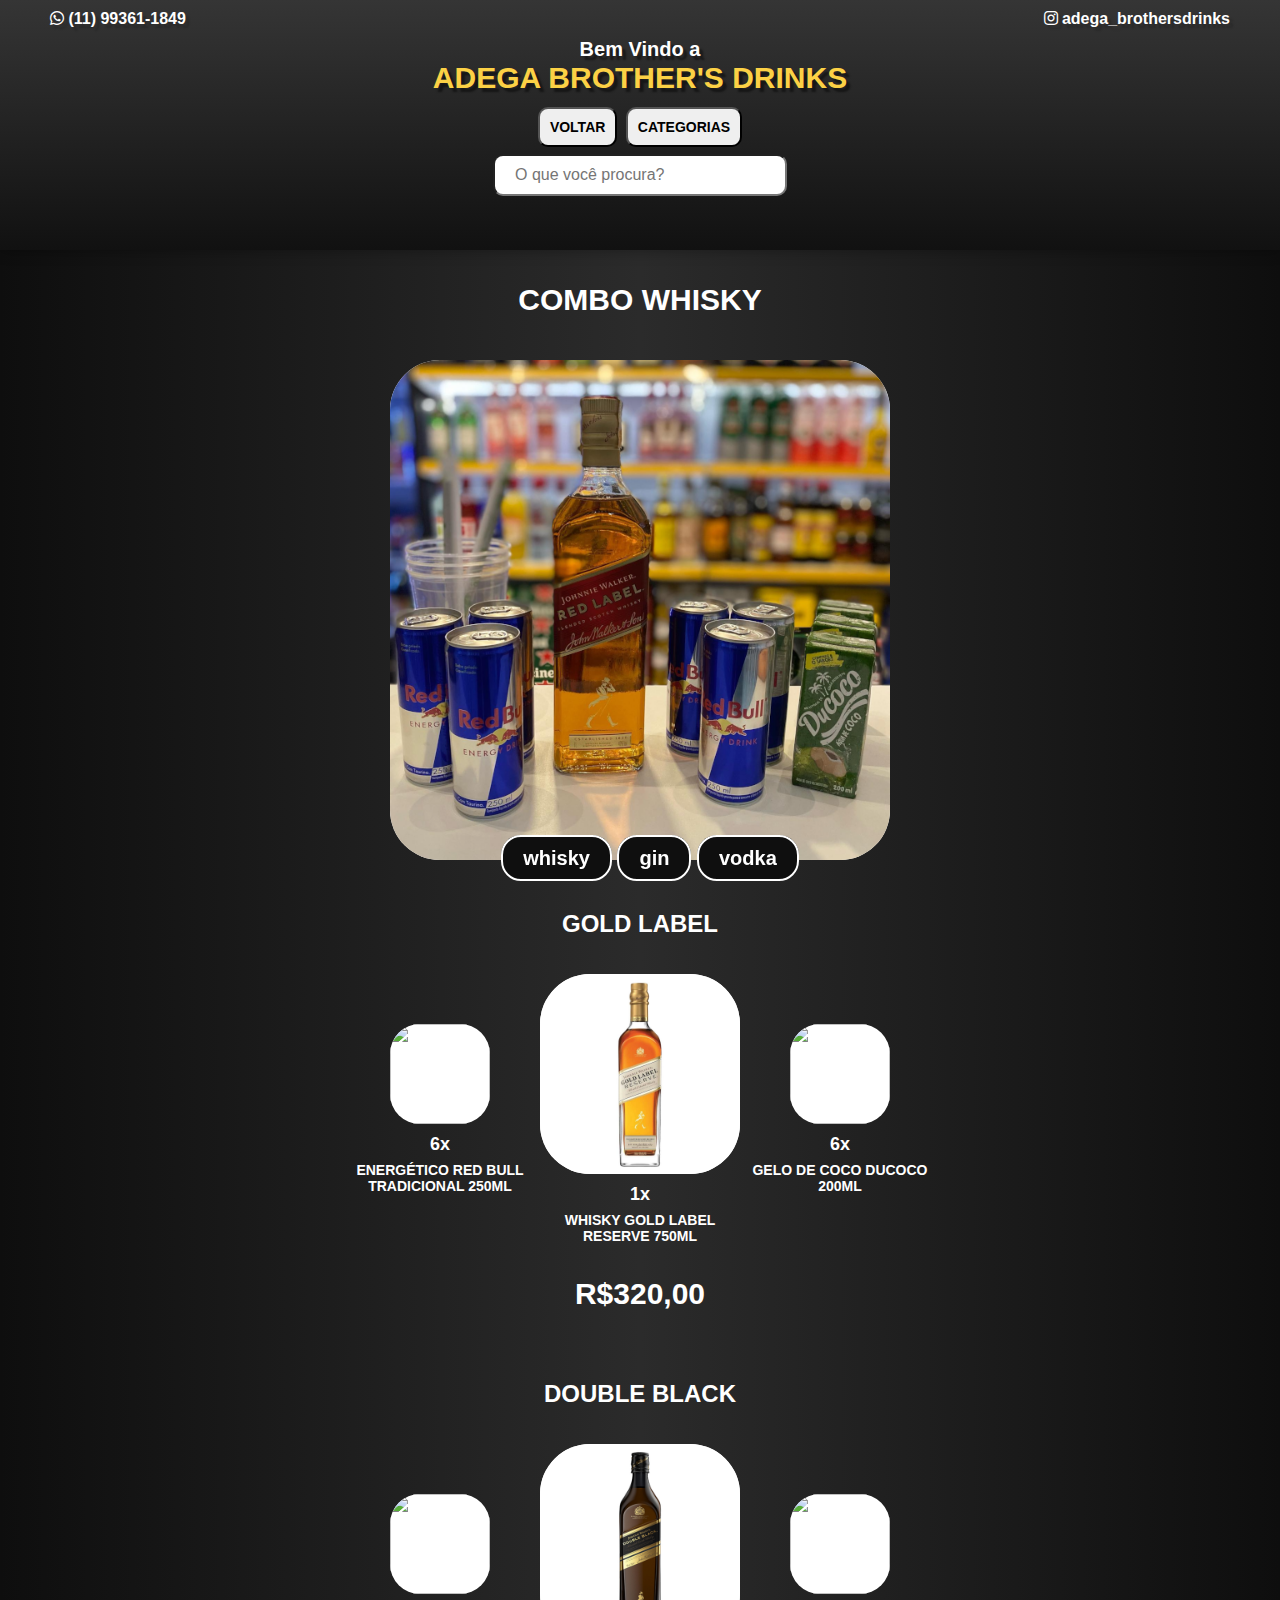
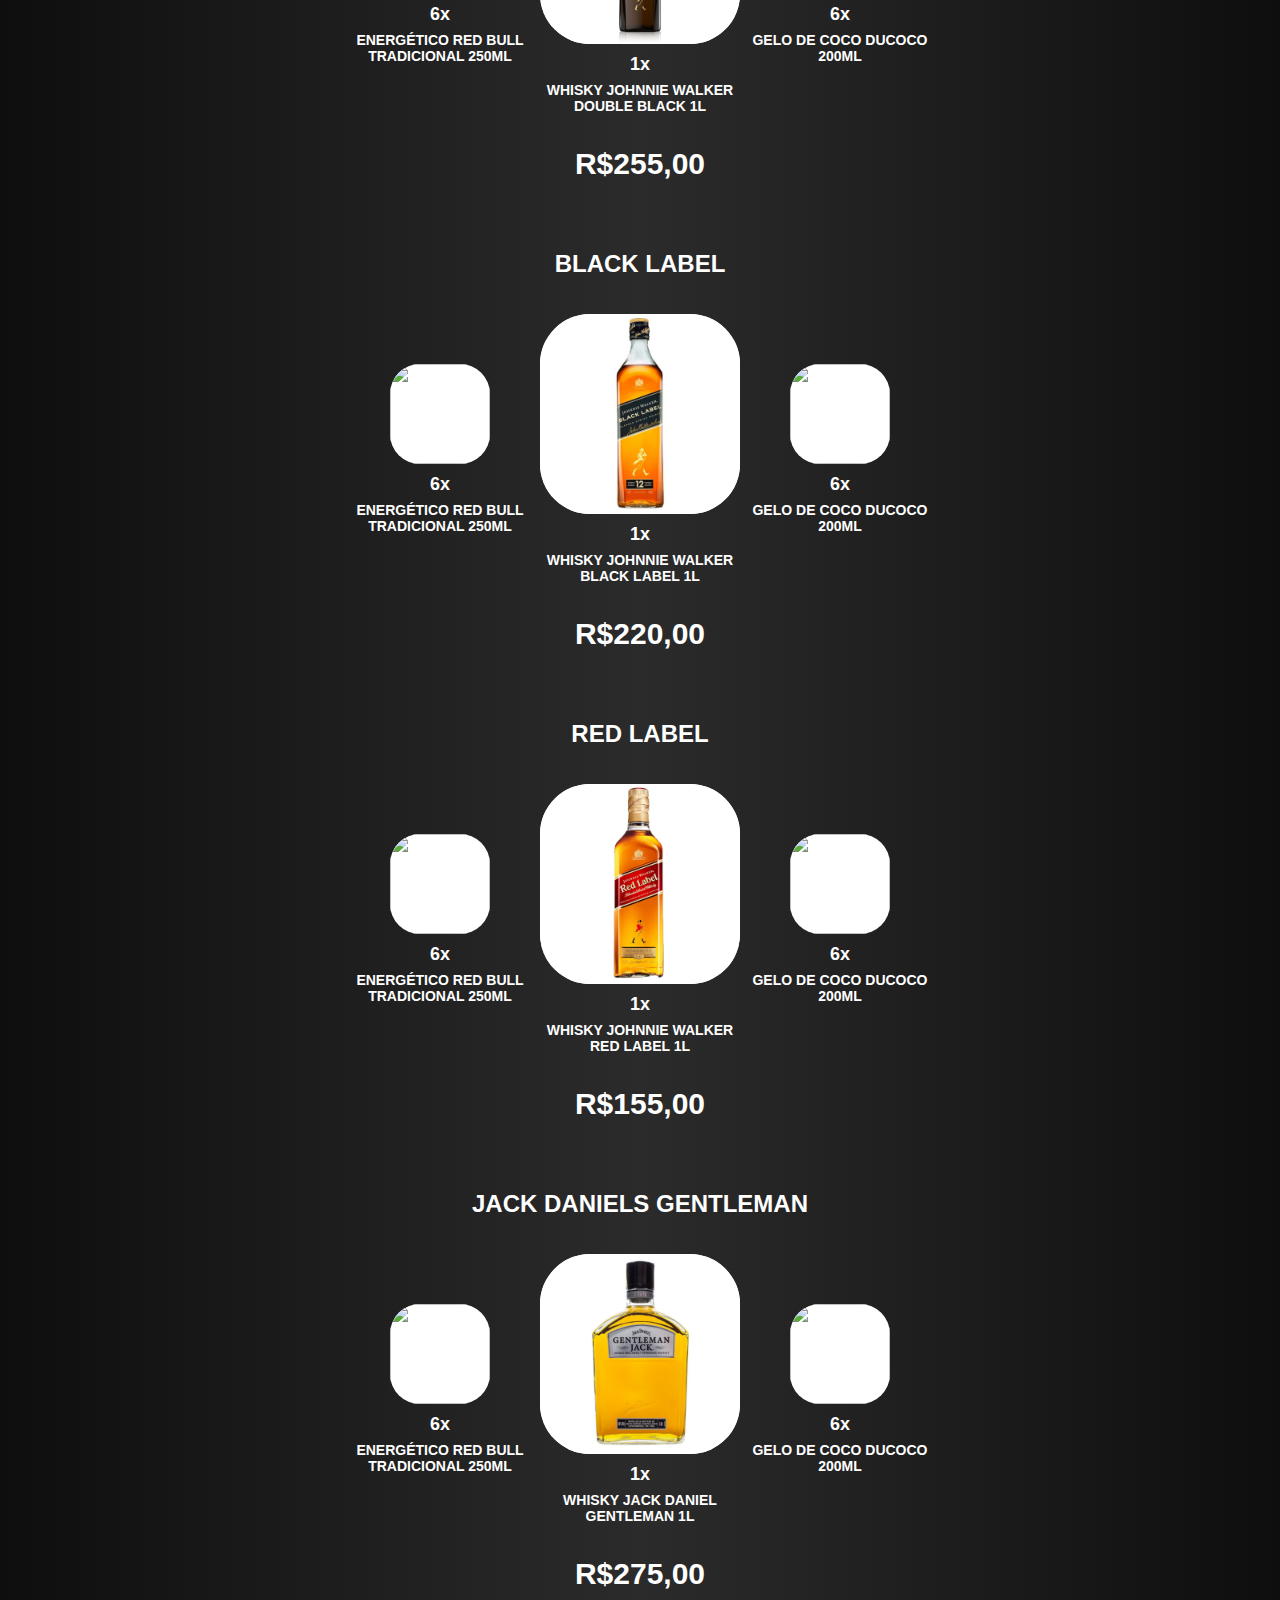
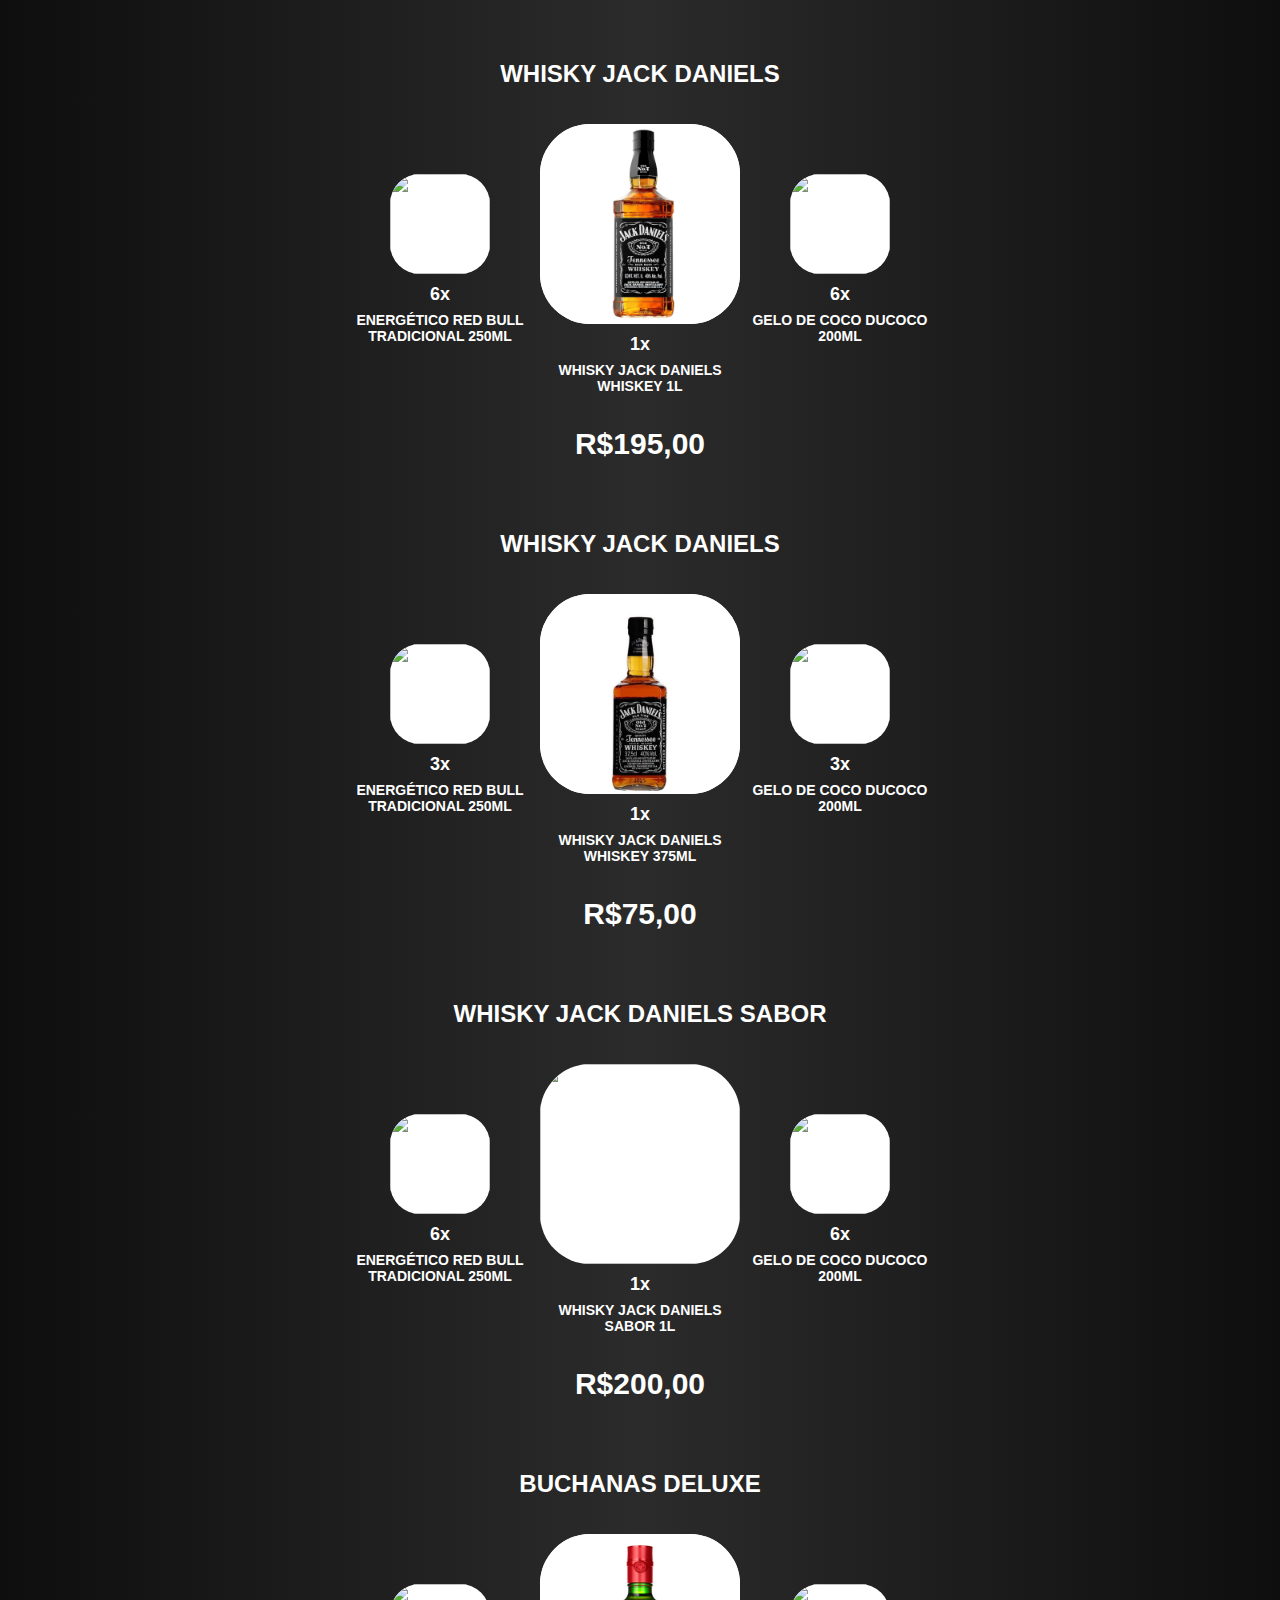
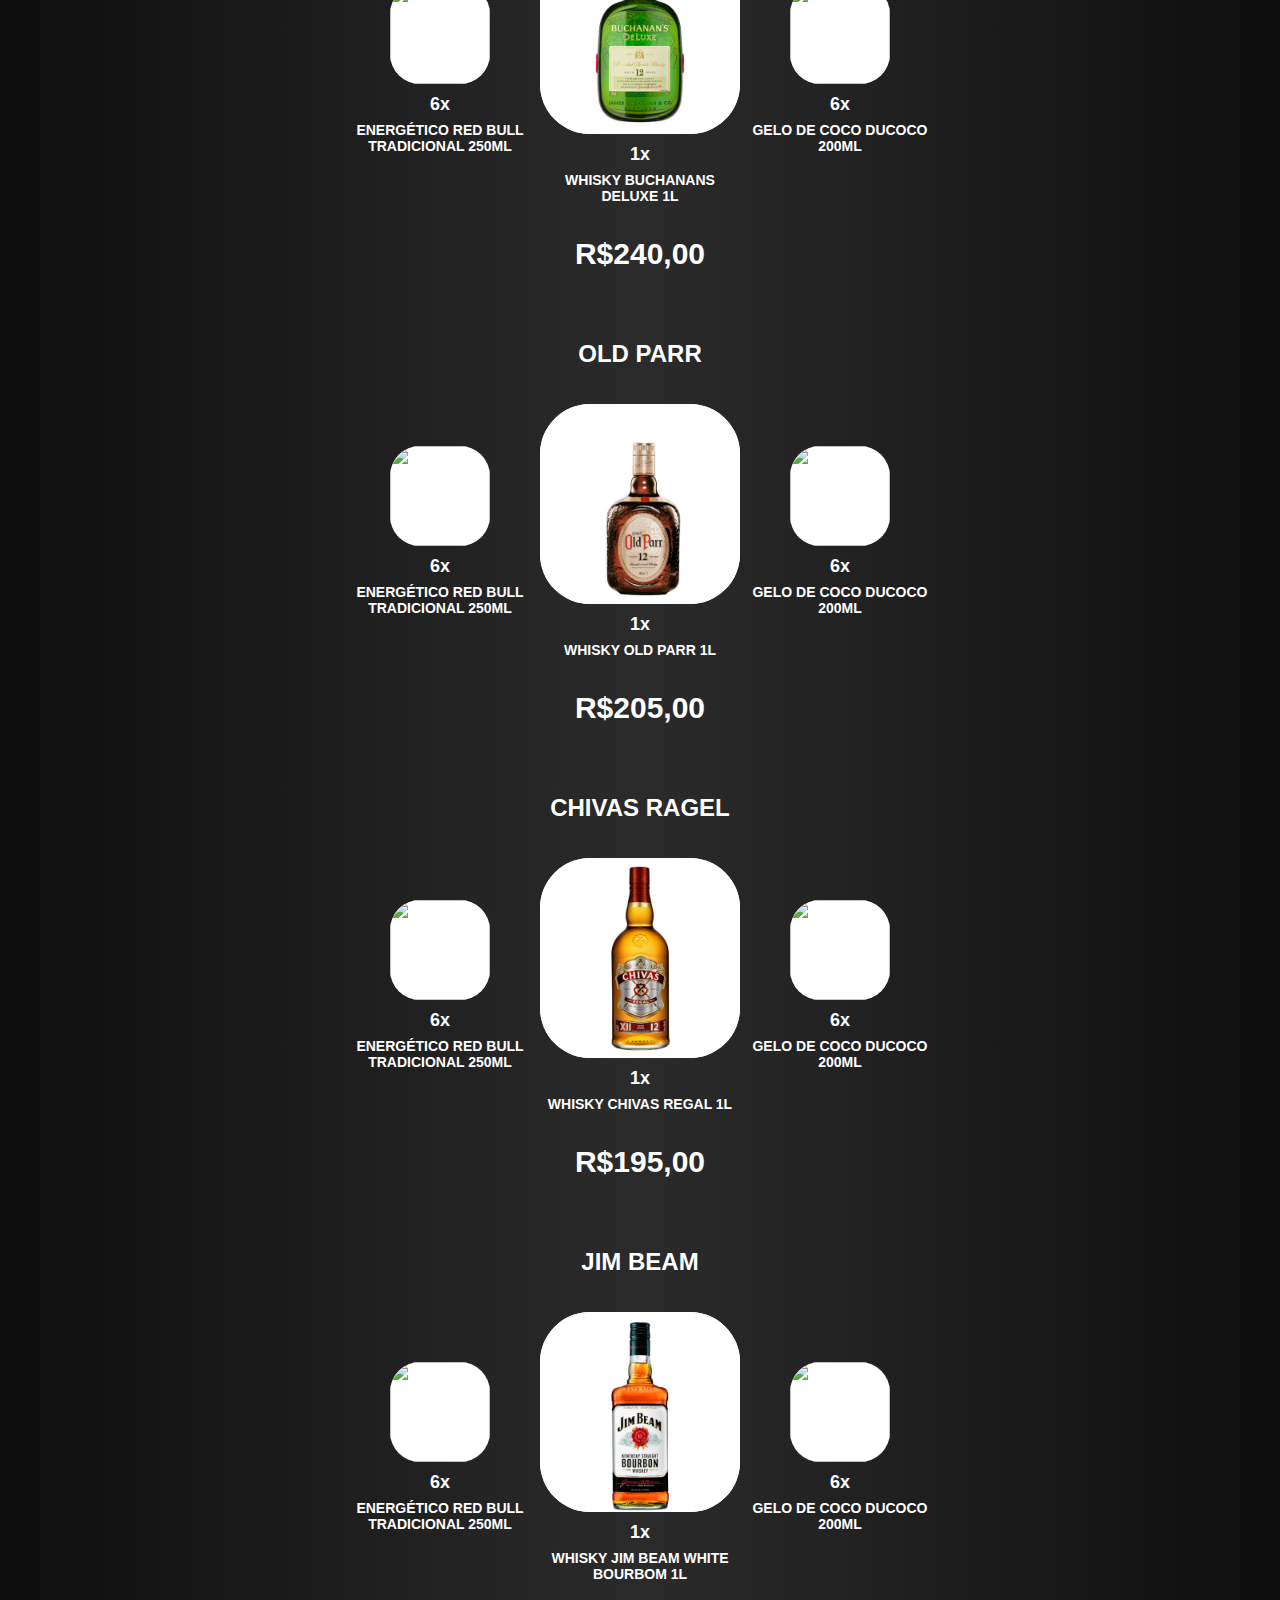
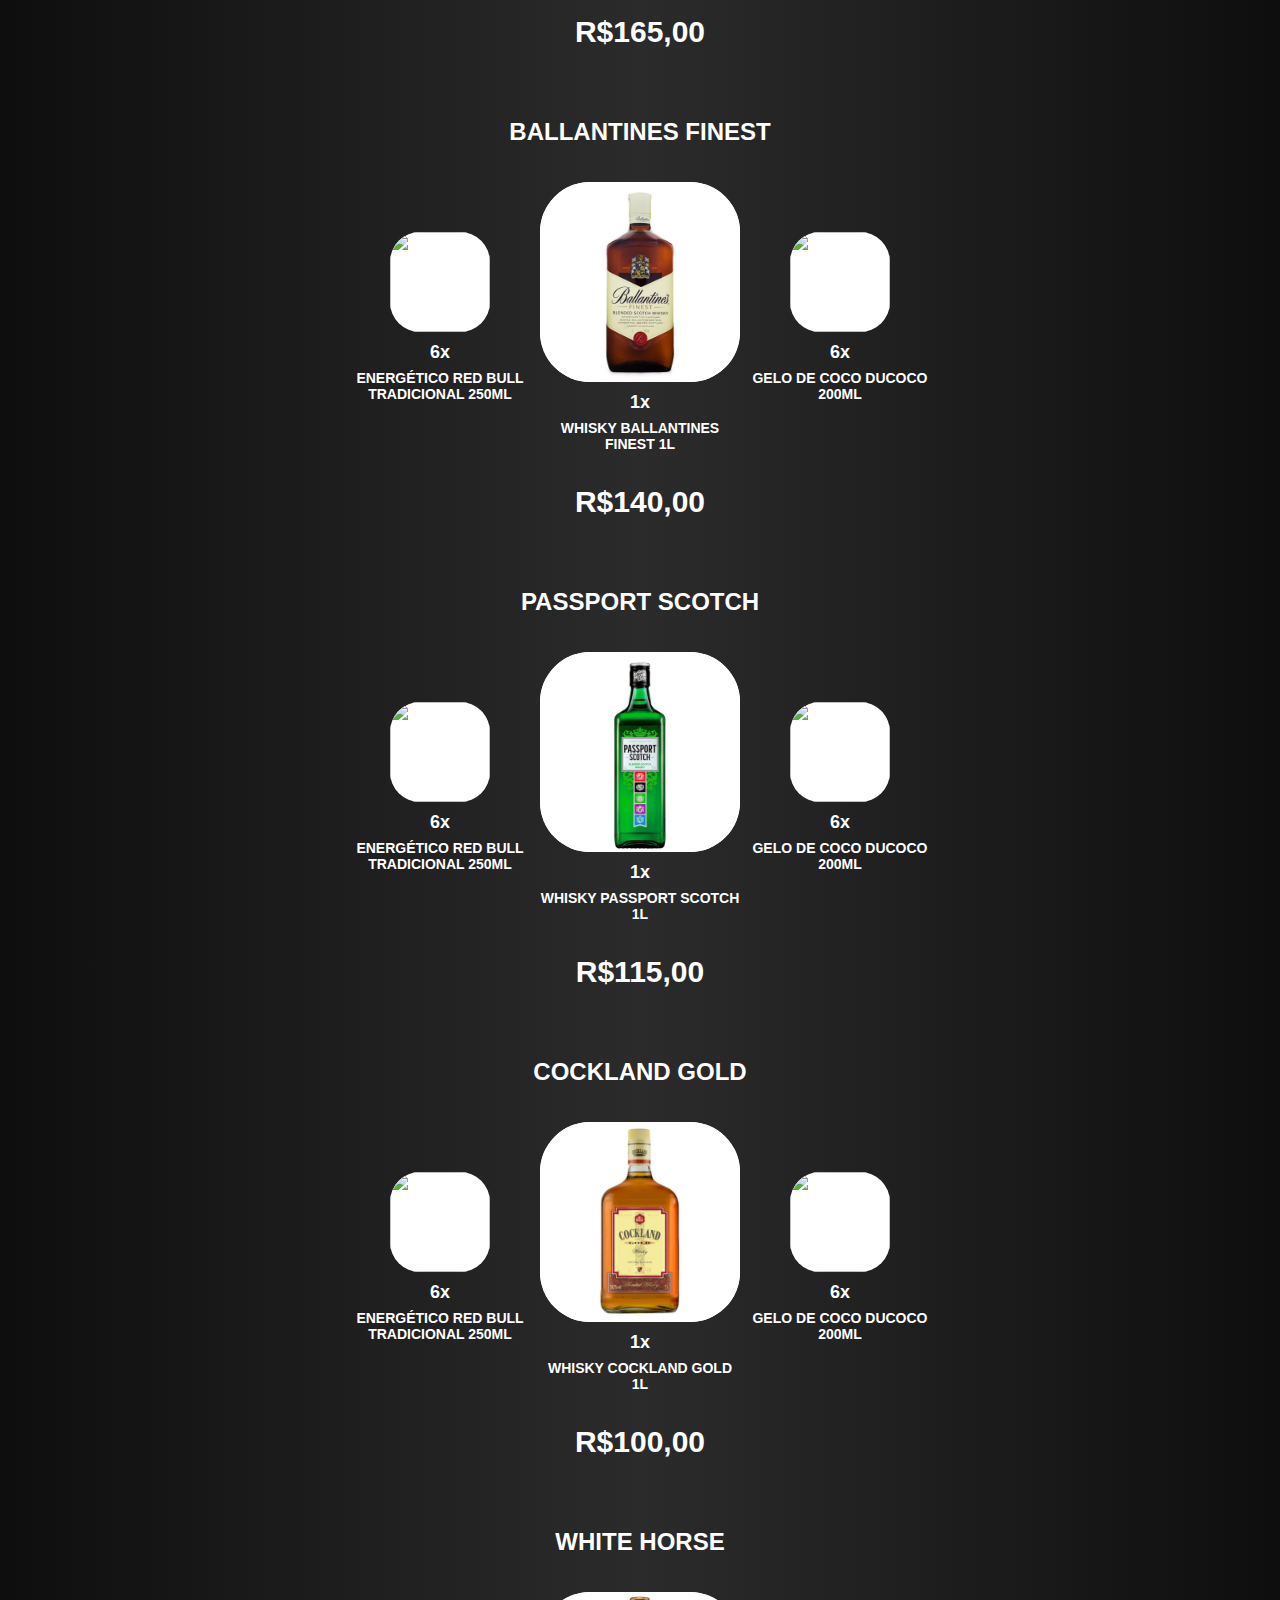
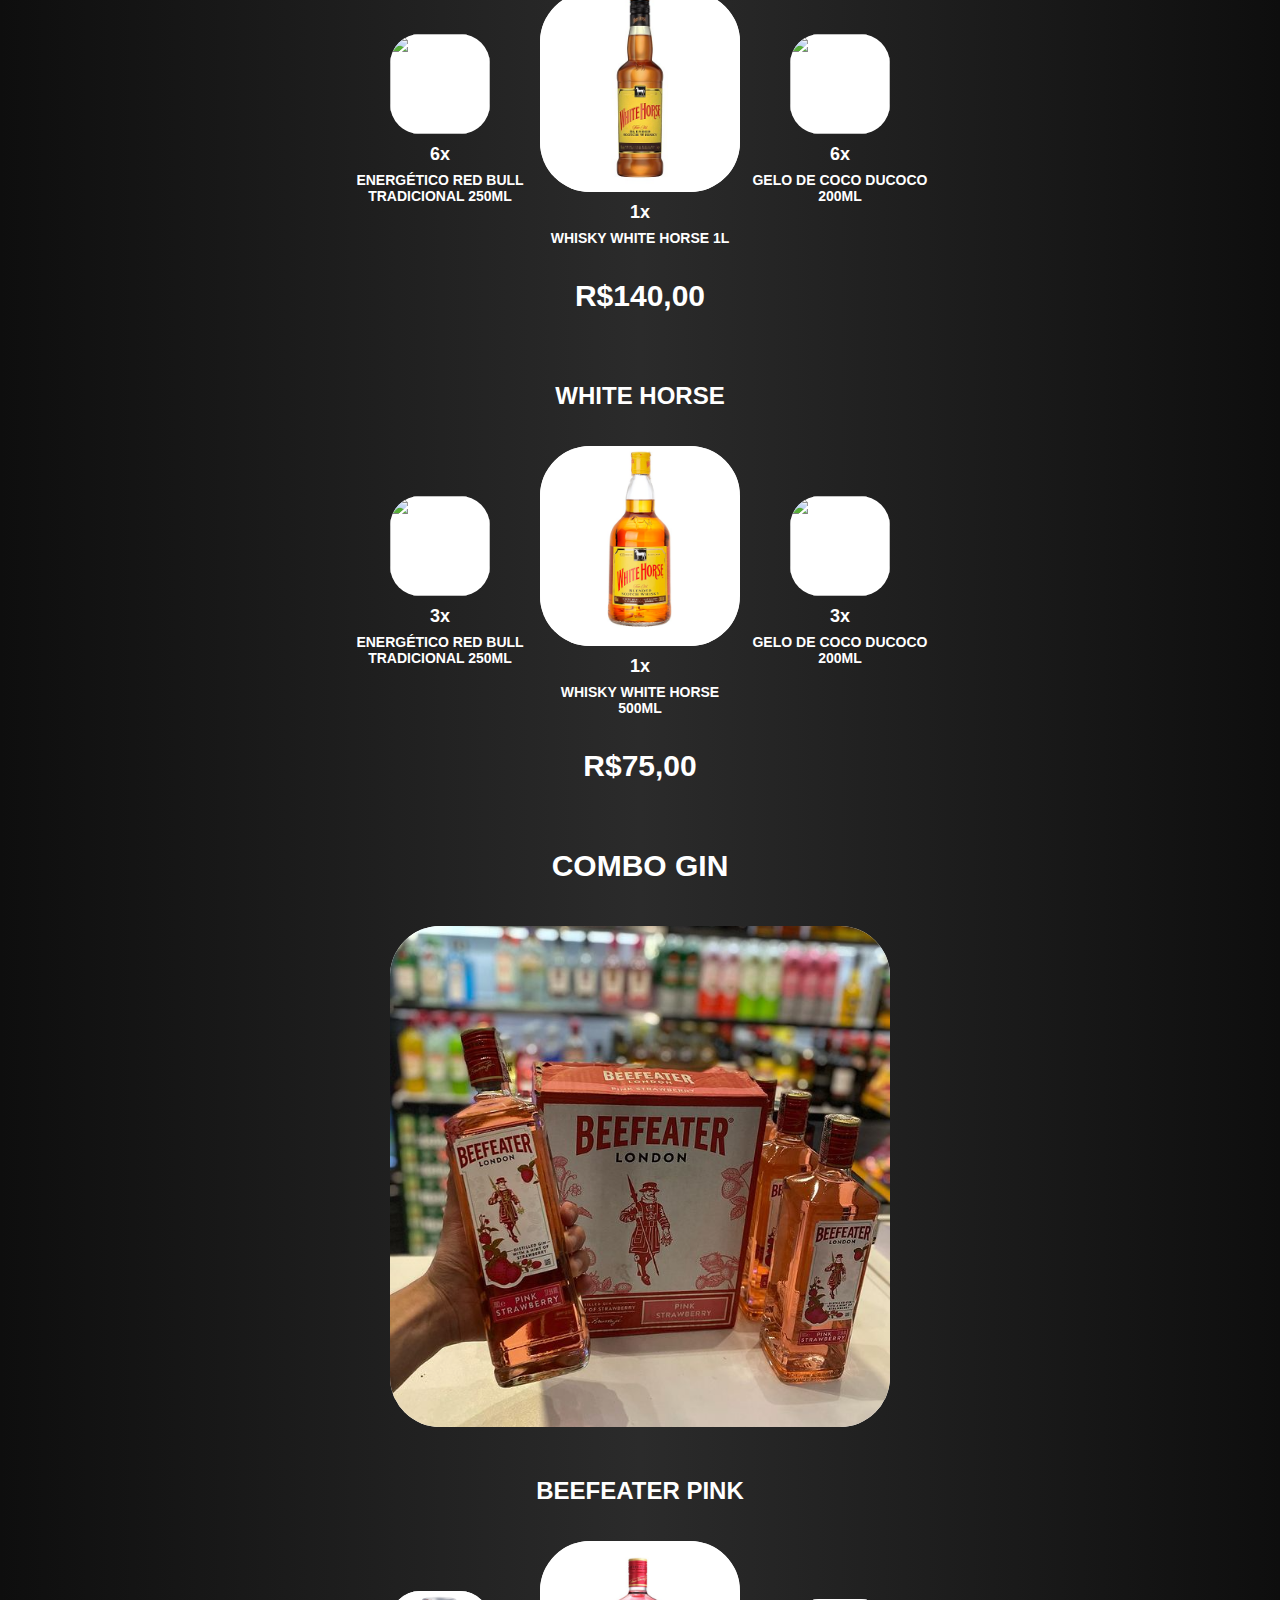
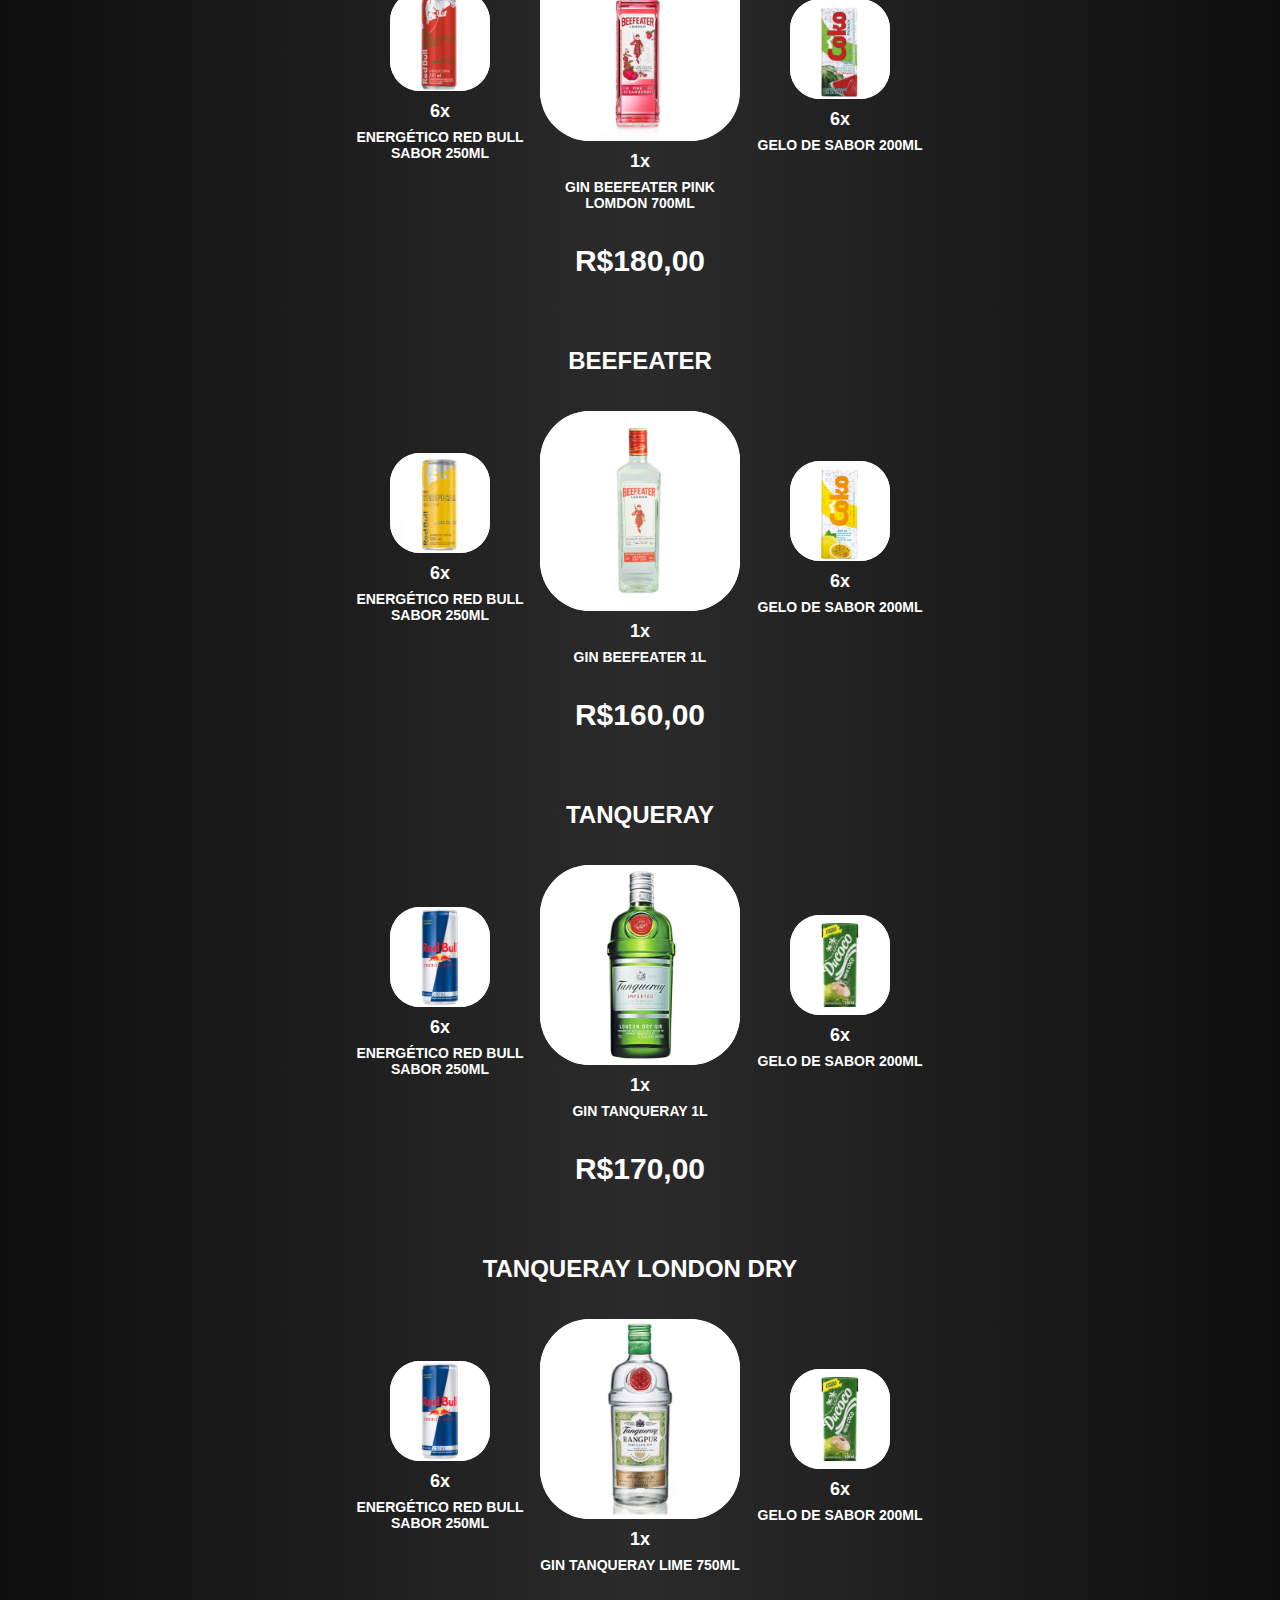
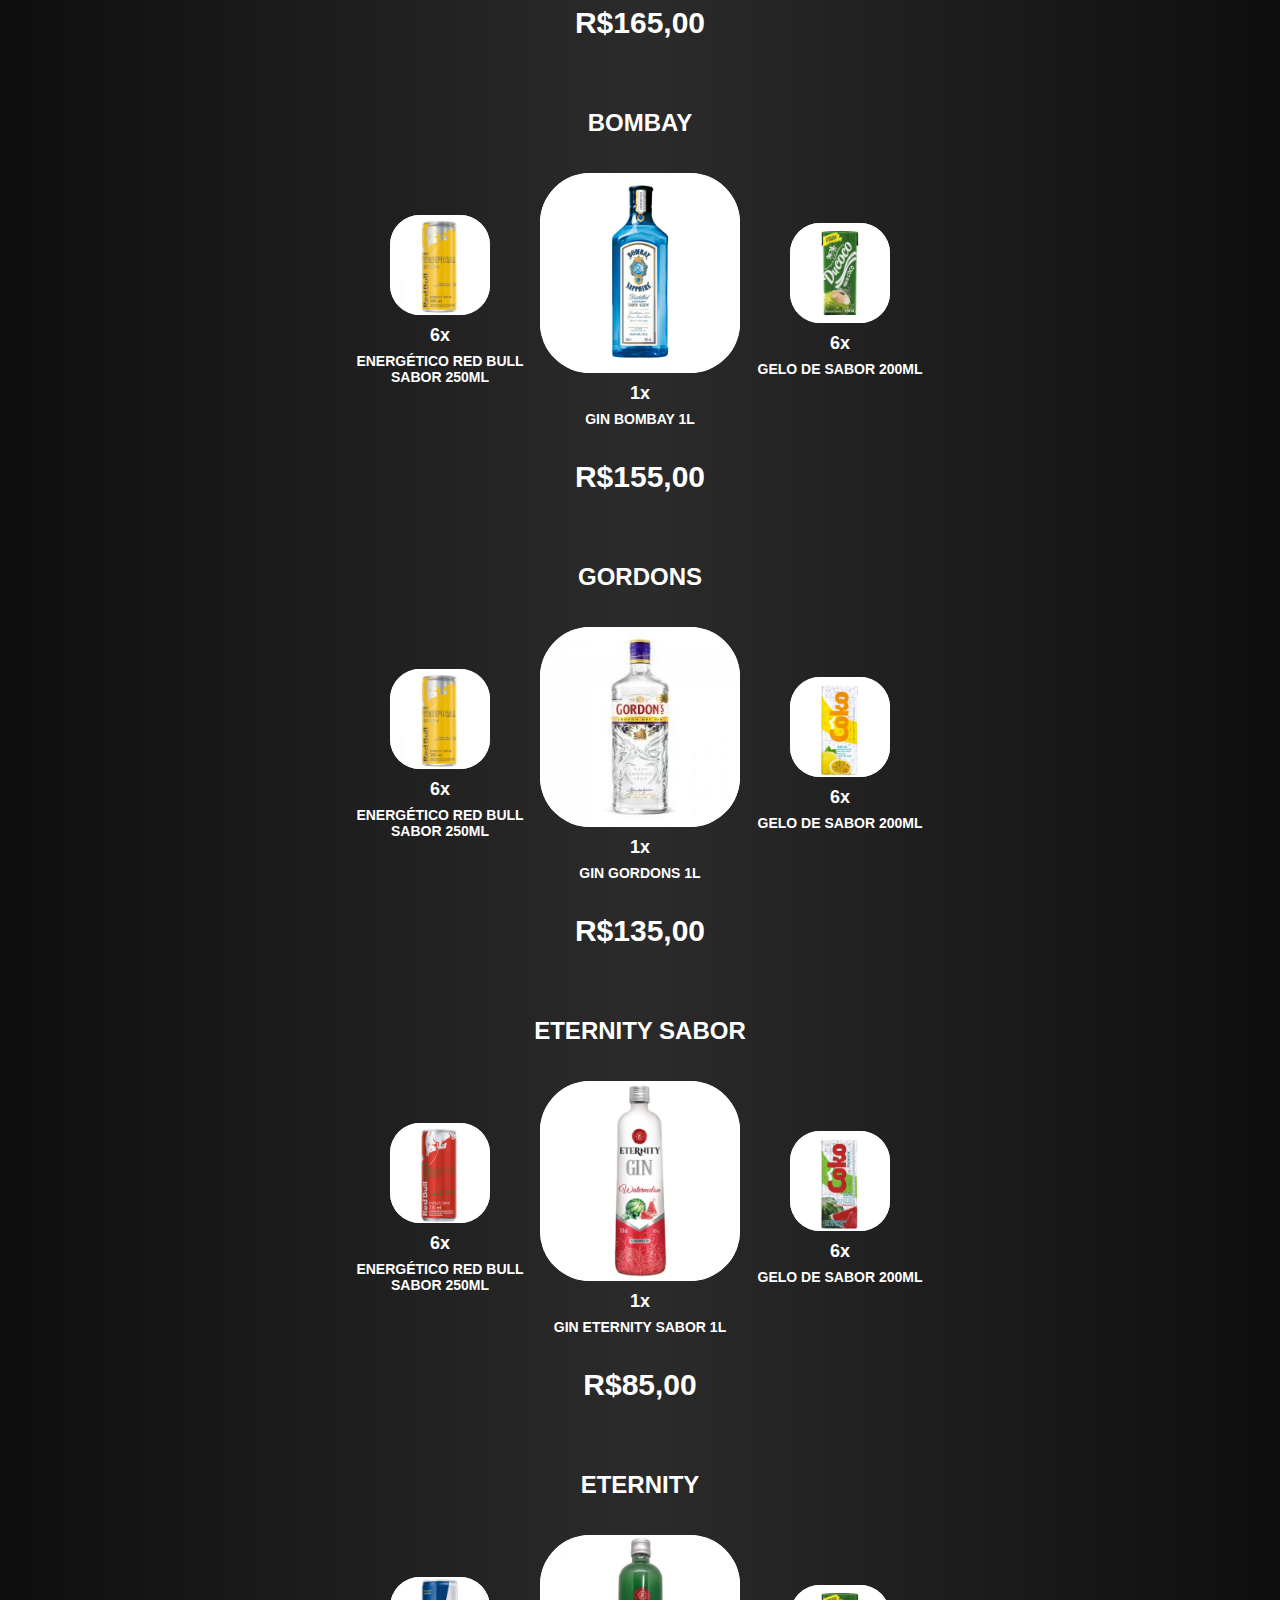
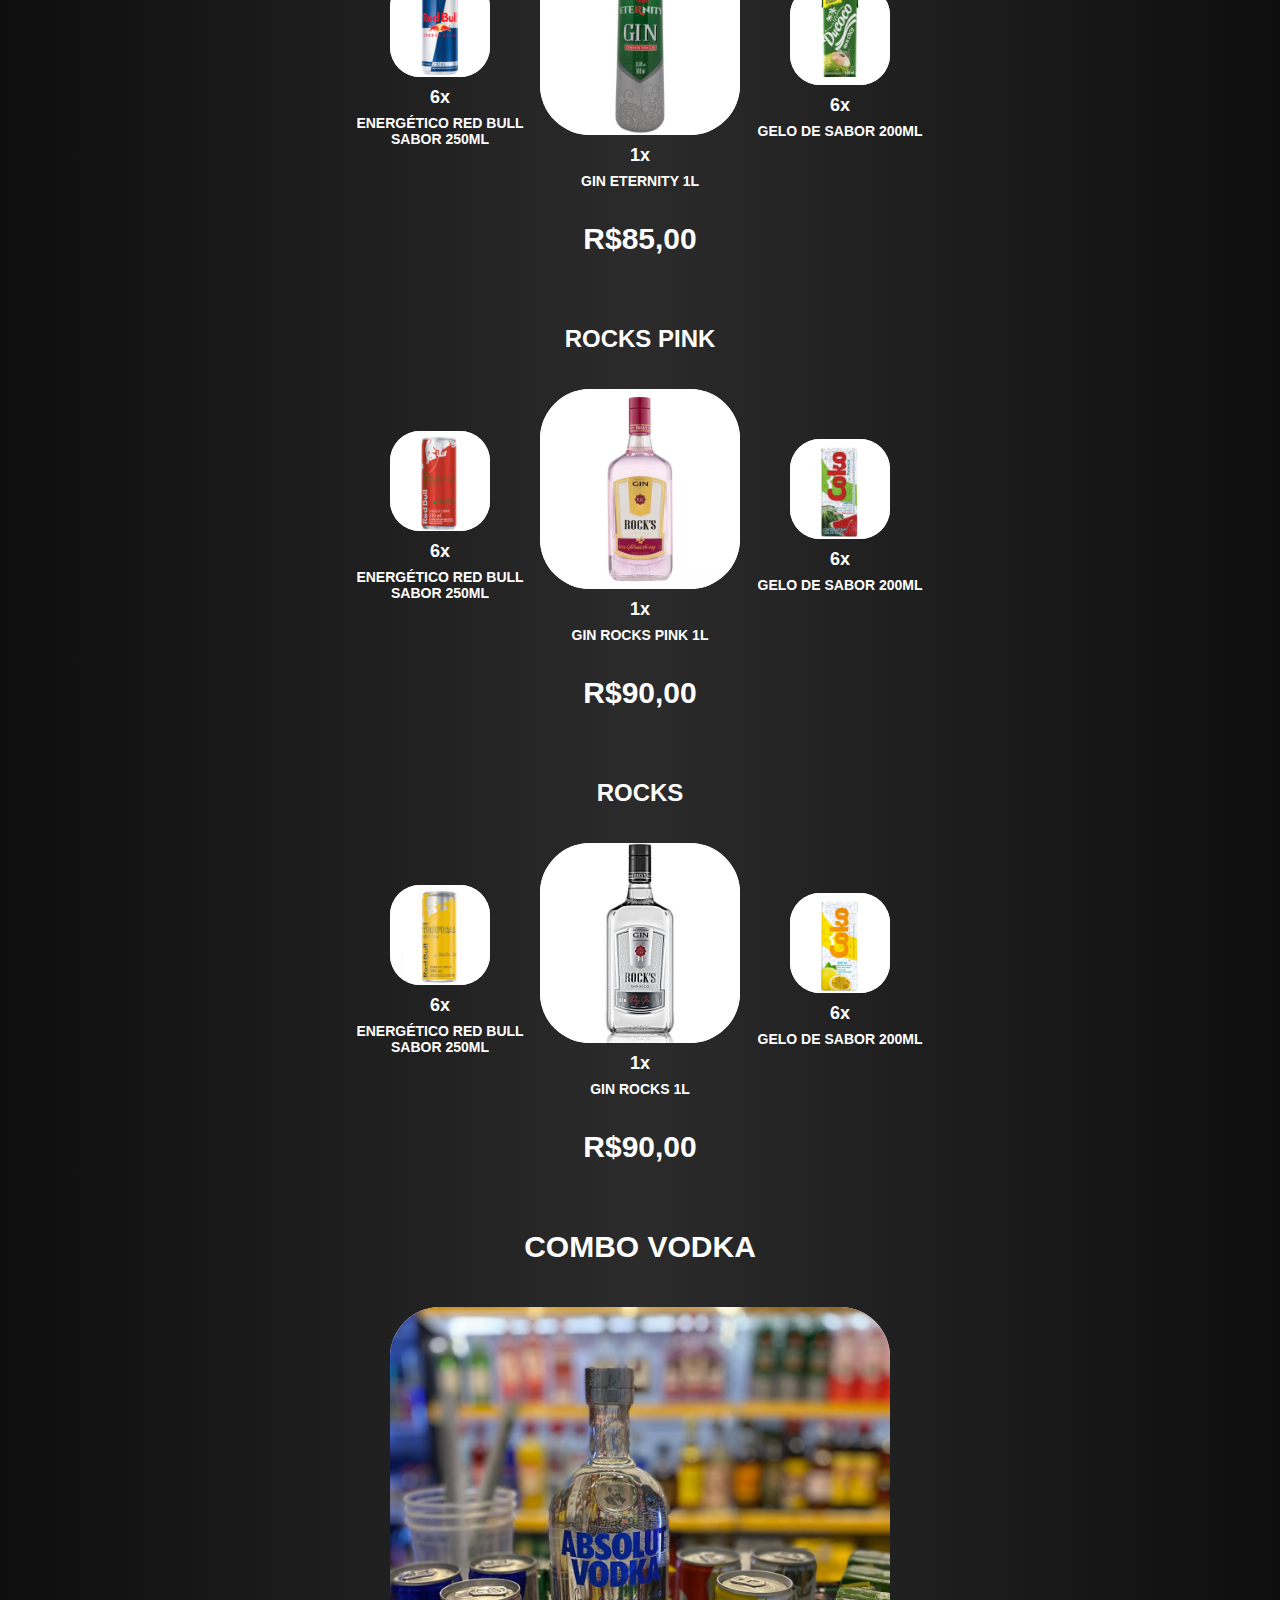
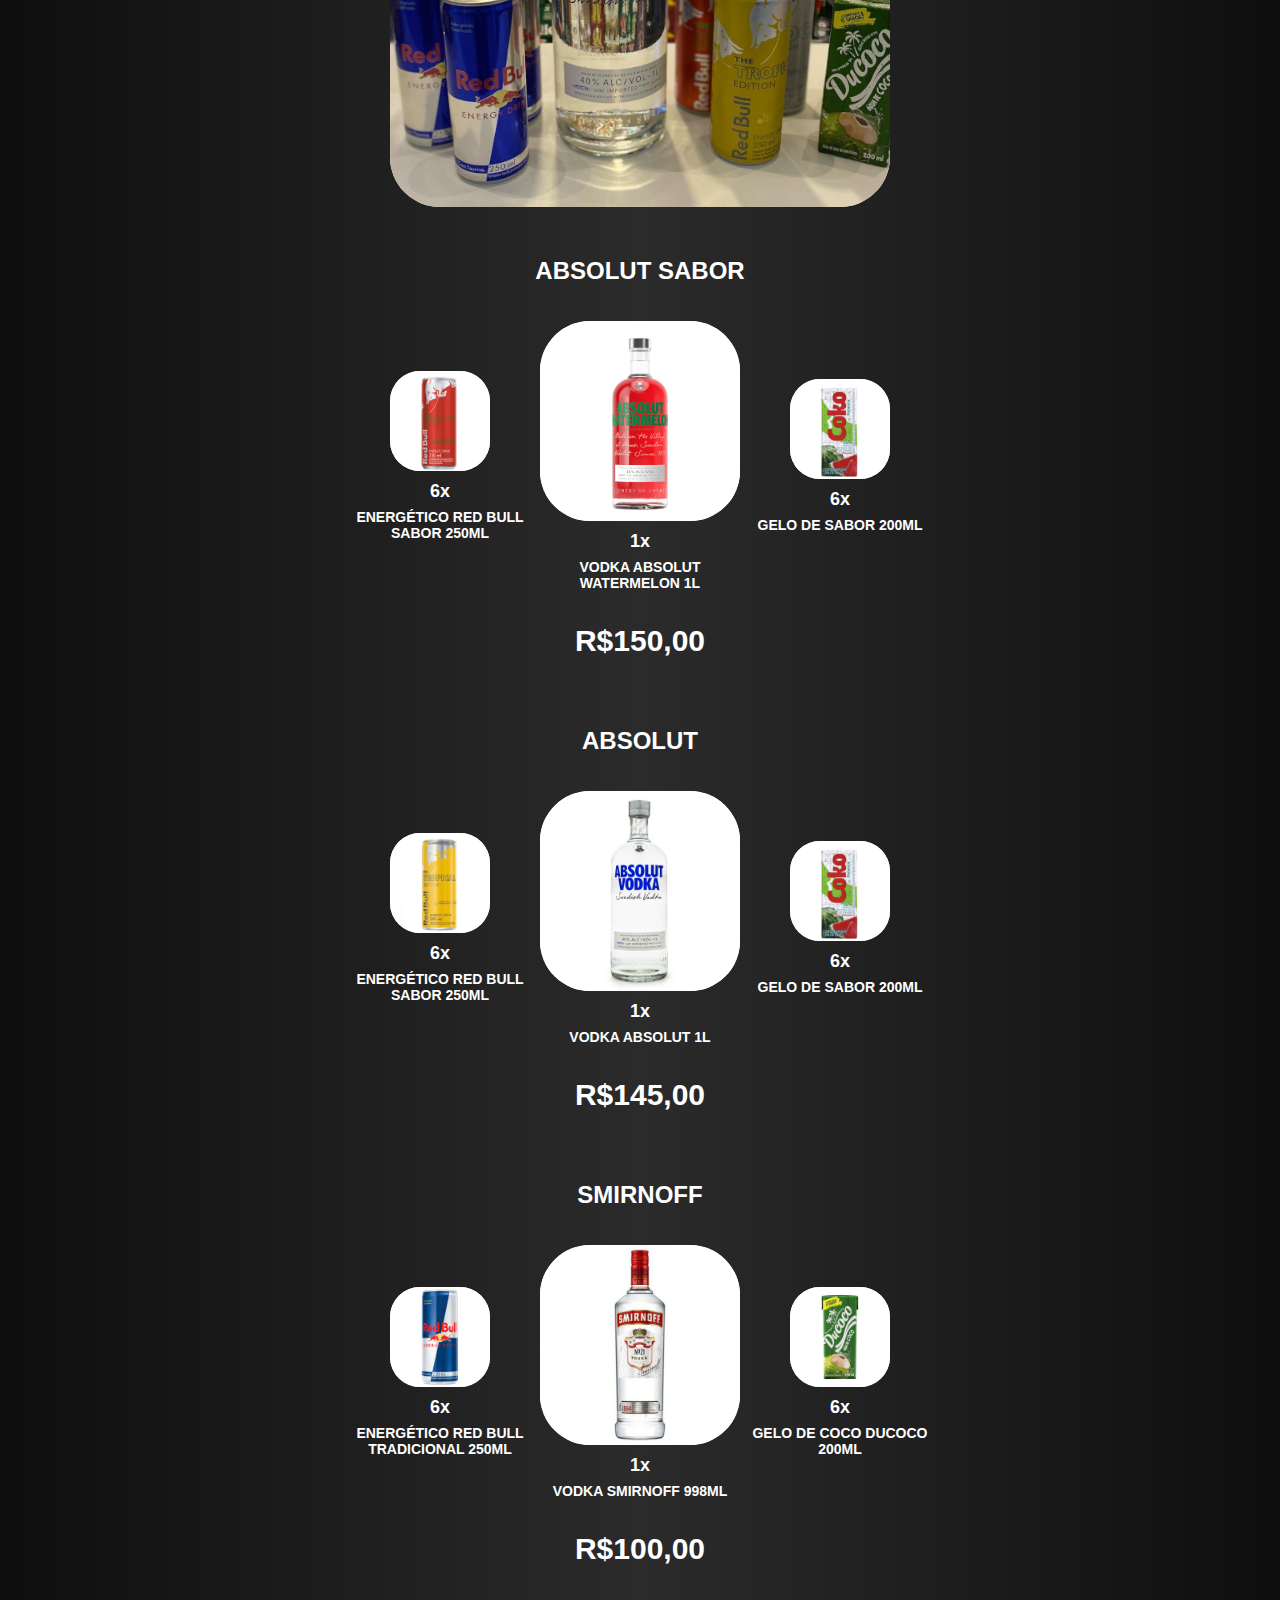
==== combos/index.html @ 012c9470 "update 2.0" ====
<!DOCTYPE html>
<html lang="pt-br">

<head>
    <meta charset="UTF-8">
    <meta name="viewport" content="width=device-width, initial-scale=1.0">
    <title>combos</title>
    <link rel="shortcut icon" href="imagens/favicon.ico" type="image/x-icon">
    <link rel="stylesheet" href="css/style.css">
    <link rel="stylesheet" href="https://cdnjs.cloudflare.com/ajax/libs/font-awesome/5.15.4/css/all.min.css"
        crossorigin="anonymous" />
</head>

<body>
    <header id="cabecalho">
        <div id="redes">
            <div id="rede1">
                <a href="https://api.whatsapp.com/send?phone=5511993611849&amp;text=" target="_blank"><i
                        class="fab fa-whatsapp"></i> (11) 99361-1849</a>
            </div>
            <div id="rede2">
                <a href="https://www.instagram.com/adega_brothersdrinks/" target="_blank"><i
                        class="fab fa-instagram"></i>
                    adega_brothersdrinks</a>
            </div>
        </div>
        <div id="titulo">
            <div id="titulo1">
                <p>Bem Vindo a</p>
                <a href="../index.html">
                    <h1>ADEGA BROTHER'S DRINKS</h1>
                </a>
            </div>
        </div>
        <nav id="navegacao">
            <div id="navegacao2">
                <div id="divcategorias">
                    <button class="botao" id="voltar">VOLTAR</button>
                    <button class="botao" id="categorias">CATEGORIAS</button>
                    <div id="listaCategorias"></div>
                    <!-- <button class="botao" id="doses">DOSES</button> -->
                </div>
                <div id="divlista">
                    <input type="text" placeholder="O que você procura?" id="barraPesquisa" />
                    <div id="lpc">
                        <ul class="lp" id="listaProdutos"></ul>
                    </div>
                </div>
            </div>
            <div id="tema">
                <a href="#categoria1" onclick="scrollToCategoria('categoria1')">whisky</a>
                <a href="#categoria2" onclick="scrollToCategoria('categoria2')">gin</a>
                <a href="#categoria3" onclick="scrollToCategoria('categoria3')">vodka</a>
            </div>
        </nav>
    </header>

    <main id="principal">
        
        <div id="listaCombos">
            <div id="qual">
                <h1 id="categoria1">COMBO WHISKY</h1>
            </div>
            <div id="divimagem">
                <a href="https://maps.app.goo.gl/9HTFRnnMeDFjJa1n6" target="_blank">
                    <img src="../imagens/COMBO RED LABEL1.png" alt="" />
                </a>
            </div>
            <div id="whisky">
                
            </div>
            <div id="qual">
                <h1 id="categoria2">COMBO GIN</h1>
            </div>
            <div id="divimagem">
                <a href="https://maps.app.goo.gl/9HTFRnnMeDFjJa1n6" target="_blank">
                    <img src="../imagens/COMBO BEEFEATER1.png" alt="" />
                </a>
            </div>
            <div id="gin">
                
            </div>
            <div id="qual">
                <h1 id="categoria3">COMBO VODKA</h1>
            </div>
            <div id="divimagem">
                <a href="https://maps.app.goo.gl/9HTFRnnMeDFjJa1n6" target="_blank">
                    <img src="../imagens/COMBO ABSOLUT1.png" alt="" />
                </a>
            </div>
            <div id="vodka">

            </div>
        </div>
    </main>
    <footer id="rodape">
        <nav id="date">
          <div id="rede">
            <a target="_blank" href="https://api.whatsapp.com/send?phone=5511993611849&amp;text=">
              <img src="../imagens/whatsapp.png" alt="whatsapp">
              <p>WhatsApp</p>
            </a>
            <a target="_blank" href="https://www.instagram.com/adega_brothersdrinks/">
              <img src="../imagens/instagram.png" alt="instagram">
              <p>Instagram</p>
            </a>
            <a target="_blank" href="https://maps.app.goo.gl/9HTFRnnMeDFjJa1n6" alt="endereço">
              <img src="../imagens/maps.png" alt="">
              <p>Endereço</p>
            </a>
          </div>
          <p>© 2024 Adega Brothers Drinks.</p>
        </nav>
      </footer>
      <button id="paracima" title="Voltar ao topo">&#8593;</button>
    <script src="js/script.js"></script>
</body>

</html>
---- combos/css/style.css ----
@charset "UTF-8";

* {
    padding: 0;
    margin: 0;
    font-family: Arial, Helvetica, sans-serif
}

html {
    scroll-behavior: smooth;
}

#paracima {
    display: none;
    position: fixed;
    bottom: 40px;
    right: 30px;
    z-index: 99;
    background-color: #fff;
    color: #000;
    font-weight: bolder;
    width: 50px;
    height: 50px;
    border: 1px solid #fff;
    border-radius: 50%;
    font-size: 35px;
    cursor: pointer;
    transition: background-color 0.3s, opacity 0.5s, visibility .5s
}

#cabecalho {
    width: 100%;
    height: 250px;
    background: linear-gradient(to top, #111111, #353535);
    box-shadow: 0 1px 13px 0 rgba(0, 0, 0, 0.308);
    position: relative;
    z-index: 2
}

#cabecalho #redes {
    max-width: 1200px;
    margin: auto;
    padding: 10px 0 0;
    display: flex;
    color: #fff;
    font-weight: bolder;
    font-size: 16px
}

#cabecalho #rede1 {
    width: 50%
}

#cabecalho #rede2 {
    width: 50%;
    text-align: right
}

#redes a {
    color: #fff;
    text-decoration: none;
    transition-duration: .3s;
    padding: 10px;
    text-shadow: rgba(0, 0, 0, 0.164) 4px 4px 2px;
    border-radius: 10px
}

#redes a:hover {
    background-color: #fff;
    color: #000;
    padding: 10px
}

#cabecalho #titulo {
    text-align: center;
    display: flex;
    align-items: center;
    justify-content: center
}

#cabecalho #titulo1 {
    padding: 10px
}

#cabecalho #titulo1 p {
    color: #fff;
    font-size: 20px;
    text-shadow: rgba(0, 0, 0, 0.459) 4px 4px 2px;
    font-weight: 700
}

#cabecalho #titulo1 h1 {
    color: #fcd145;
    font-size: 30px;
    font-family: "Franklin Gothic Medium", "Arial Narrow", Arial, sans-serif;
    text-shadow: rgba(0, 0, 0, 0.459) 4px 4px 2px
}

#cabecalho #titulo1 a {
    text-decoration: none
}

@media (max-width: 450px) {
    #cabecalho #redes {
        font-size: 14px
    }

    #cabecalho #titulo1 h1 {
        font-size: 27px
    }

    #cabecalho #titulo1 p {
        font-size: 18px
    }
}

@media (max-width: 370px) {
    #cabecalho #redes {
        font-size: 12px
    }
}

#navegacao {
    width: 400px;
    margin: auto
}

#navegacao #navegacao1 {
    text-align: center
}

#navegacao #navegacao2 {
    text-align: center
}

#navegacao .botao {
    margin: 2px;
    padding: 10px;
    border-radius: 10px;
    font-weight: 700;
    border-radius: 10px;
    font-size: 14px
}

#navegacao #listaCategorias {
    width: 350px;
    background-color: #ddd;
    display: none;
    padding: 10px;
    margin-left: 15px;
    border-radius: 5px;
    text-align: center;
    position: absolute;
    box-shadow: 5px 2px 2px rgba(0, 0, 0, 0.282)
}

#navegacao #listaCategorias #botaoCategoria {
    background-color: gray;
    color: #fff;
    font-size: 14px;
    padding: 5px;
    margin: 4px;
    border-radius: 5px
}

#navegacao #barraPesquisa {
    width: 250px;
    margin-top: 5px;
    padding: 10px 20px;
    font-size: 16px;
    border-radius: 10px
}

#navegacao #lpc {
    margin: auto;
    margin-right: 19px;
    margin-top: .2px;
    max-width: 400px;
    max-height: 450px;
    overflow-y: auto;
    width: 100%;
    height: 100%;
    overflow: auto
}

#navegacao #lpc::-webkit-scrollbar {
    width: 12px
}

#navegacao #lpc::-webkit-scrollbar-thumb {
    background-color: rgba(0, 0, 0, 0.1);
    border-radius: 6px
}

#navegacao #lpc::-webkit-scrollbar-track {
    background-color: rgba(0, 0, 0, 0)
}

#navegacao #lpc {
    scrollbar-width: thin
}

#navegacao #lpc::-webkit-scrollbar-thumb {
    background-color: rgba(0, 0, 0, 0.1);
    border-radius: 6px
}

#navegacao #lpc::-webkit-scrollbar-track {
    background-color: rgba(0, 0, 0, 0)
}

#navegacao .lp {
    list-style-type: none;
    padding: 0;
    margin: 0
}

#navegacao #listaProdutos {
    width: 100%;
    display: none
}

#navegacao li {
    display: flex;
    align-items: center;
    text-decoration: none;
    font-size: 18px;
    color: #000;
    border: 1px solid #ddd;
    background: #fff;
    padding: 5px;
    margin: auto;
    transition-duration: .3s;
    padding: 8px;
    border-bottom: 1px solid #eee
}

#navegacao li:hover {
    background-color: #c7c7c7
}

#navegacao li:last-child {
    border-bottom: none
}

#navegacao li a {
    display: flex;
    align-items: center;
    text-decoration: none;
    font-size: 13px;
    color: #000;
    background: transparent
}

#navegacao li p {
    display: contents;
    flex-direction: column;
    font-size: 15px
}

#navegacao li img {
    width: 80px;
    height: 80px
}

#navegacao li #nomeProduto {
    text-align: left;
    margin-left: 15px;
    min-width: 200px;
    max-width: 200px
}

#navegacao #disponivel {
    font-size: 14px
}

#navegacao #tema {
    text-align: center;
    padding: 15px;
    font-size: 20px;
    font-weight: bold;
    position: fixed;
    bottom: 20px;
    left: 0;
    width: 100%;
    padding: 10px; /* Espaçamento interno */
    z-index: 999; /* Garante que o elemento esteja acima de outros elementos */
}


#navegacao #tema a {
    padding: 10px 20px;
    background-color: rgb(15, 15, 15);
    color: white;
    border-radius: 20px;
    border: 2px solid white;
    text-decoration: none;
    transition-duration: .5s;
}

#navegacao #tema a:hover {
    background-color: white;
    color: black;
    text-decoration: none;
}

@media (max-width: 450px) {
    #navegacao {
        width: 400px
    }

    #navegacao #listaCategorias {
        width: 350px
    }

    #navegacao #barraPesquisa {
        padding: 10px 20px;
        font-size: 16px;
        border-radius: 10px
    }
}

@media (max-width: 400px) {
    #navegacao {
        width: 350px
    }

    #navegacao #listaCategorias {
        width: 300px
    }

    #navegacao #listaCategorias #botaoCategoria {
        font-size: 13px;
        padding: 4px;
        margin: 3px
    }

    #navegacao li #nomeProduto {
        min-width: 150px;
        max-width: 150px;
        font-size: 13px
    }

}








/*------------------------------------------------*/
#principal {
    background: linear-gradient(to right, #0e0e0e, #2b2b2b, #0e0e0e)
}

#principal #divimagem {
    margin: auto;
    text-align: center;
    padding: 10px;
}

#item1 p {
    font-size: 18px;
    padding: 7px;
}

#principal #listaCombos #divimagem a img {
    width: 500px;
    height: auto;
    border-radius: 50px;
}

@media (max-width: 550px) {
    #principal #listaCombos #divimagem a img {
        width: 100%;
    }
}

@media (max-width: 950px) {
    #principal #divimagem img {
        width: 80%
    }
}

#principal #listaCombos {
    text-align: center;
    max-width: 1000px;
    margin: auto;
}

#principal #listaCombos h1 {
    font-size: 30px;
}

#principal #listaCombos #qual {
    height: 100px;
    color: white;
    display: flex;
    align-items: center;
    justify-content: center;
}

#principal #listaCombos #item {
    list-style-type: none;
}

#principal #listaCombos #item1 {
    display: flex;
    align-items: center;
    justify-content: center;
    color: white;
    font-size: 14px;
    font-weight: bold;
}

#principal #listaCombos #item1 #produto {
    width: 200px;
}


#principal #listaCombos img {
    width: 200px;
    height: 200px;
    background-color: #fff;
    border-radius: 50px;
}

#principal #listaCombos .pequeno {
    width: 100px;
    height: 100px;
    border-radius: 30px;
}

@media (max-width: 950px) {
    #principal #listaCombos img {
        width: 180px;
        height: 180px
    }
}

#principal #listaCombos #preco {
    height: 100px;
    color: white;
    display: flex;
    align-items: center;
    justify-content: center;
}




#rodape {
    height: 200px;
    background: linear-gradient(to top, rgb(3, 3, 3), #1d1d1d);
    color: #fff;
    display: flex;
    align-items: center;
    justify-content: center;
    flex-direction: column
}

#rodape #date {
    text-align: center;
    margin-bottom: 30px;
}

#rodape #rede img {
    width: 50px;
    height: auto;
}

#rodape #rede {
    display: flex;
    align-items: center;
    justify-content: center;
    padding: 10px;
}

#rodape #rede p {
    font-size: 15px;
    color: white;
}

#rodape #rede a {
    text-decoration: none;
    padding: 0px 10px;
}
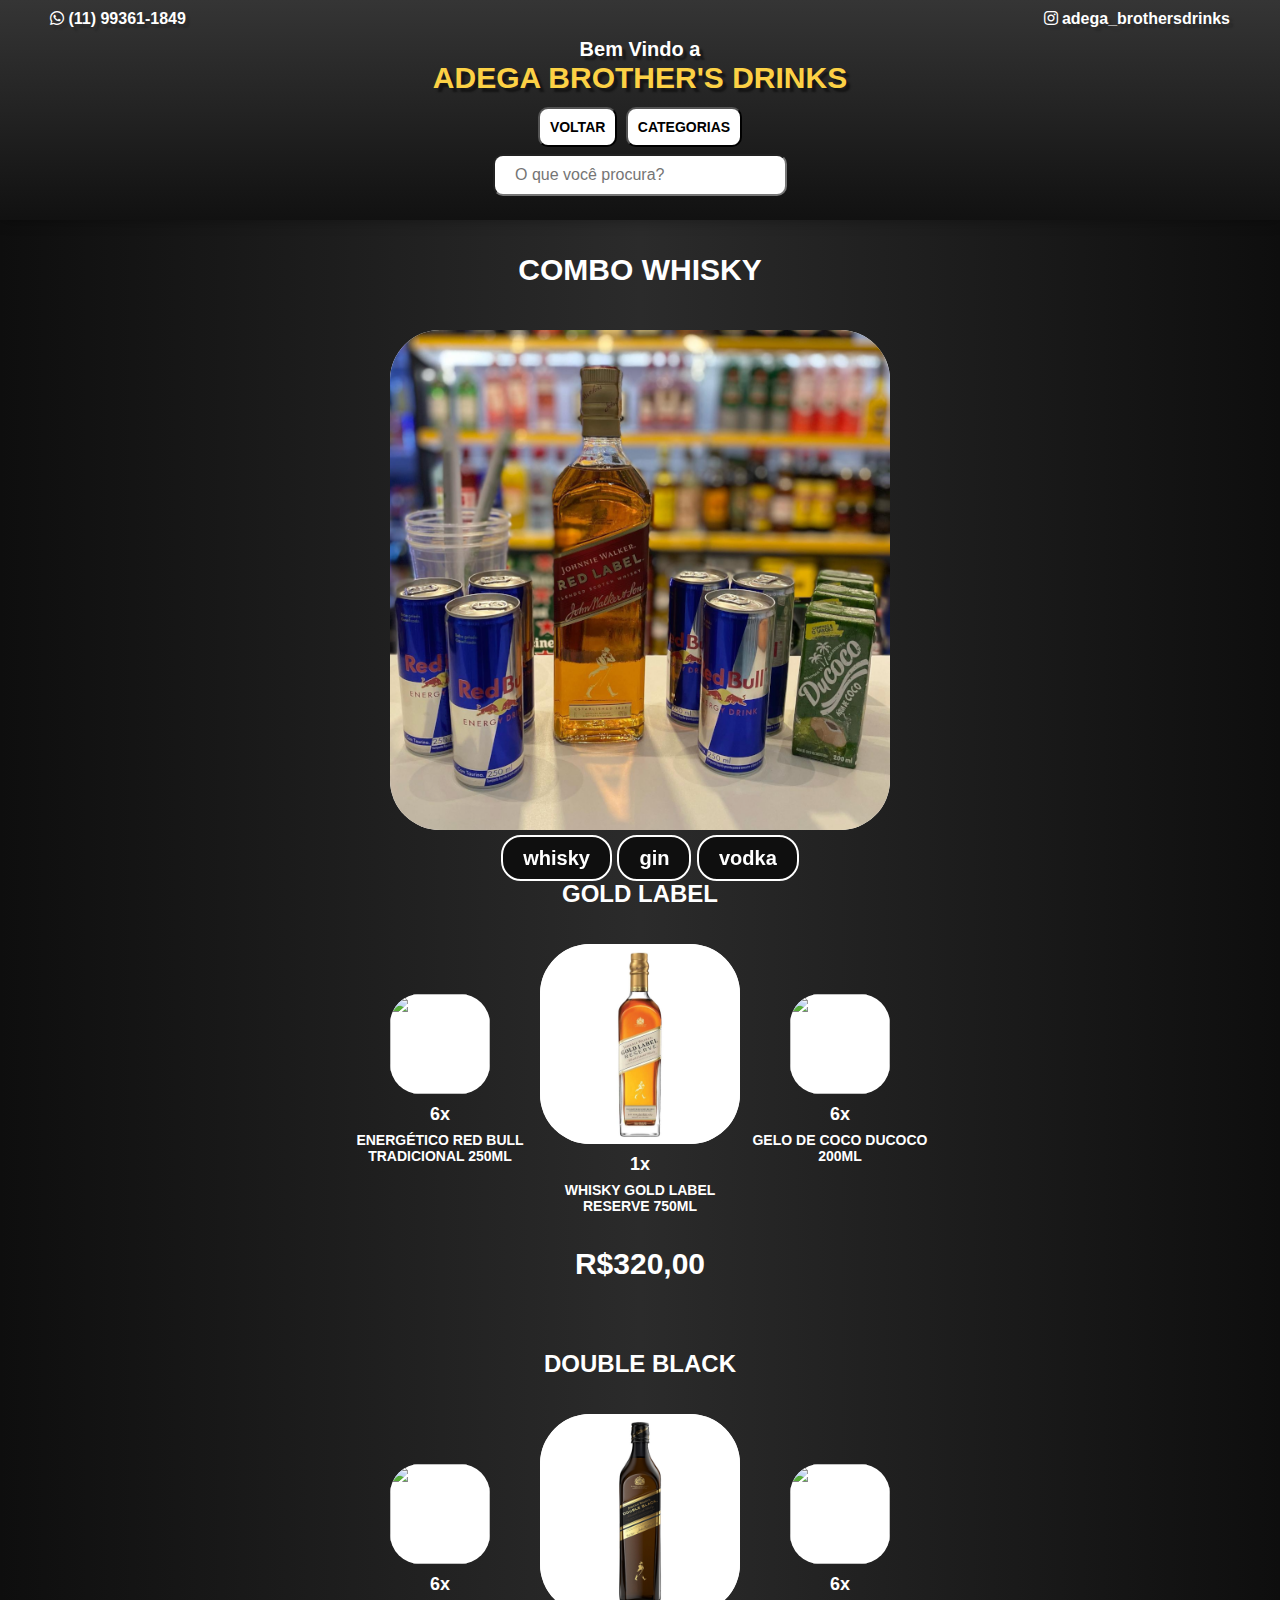
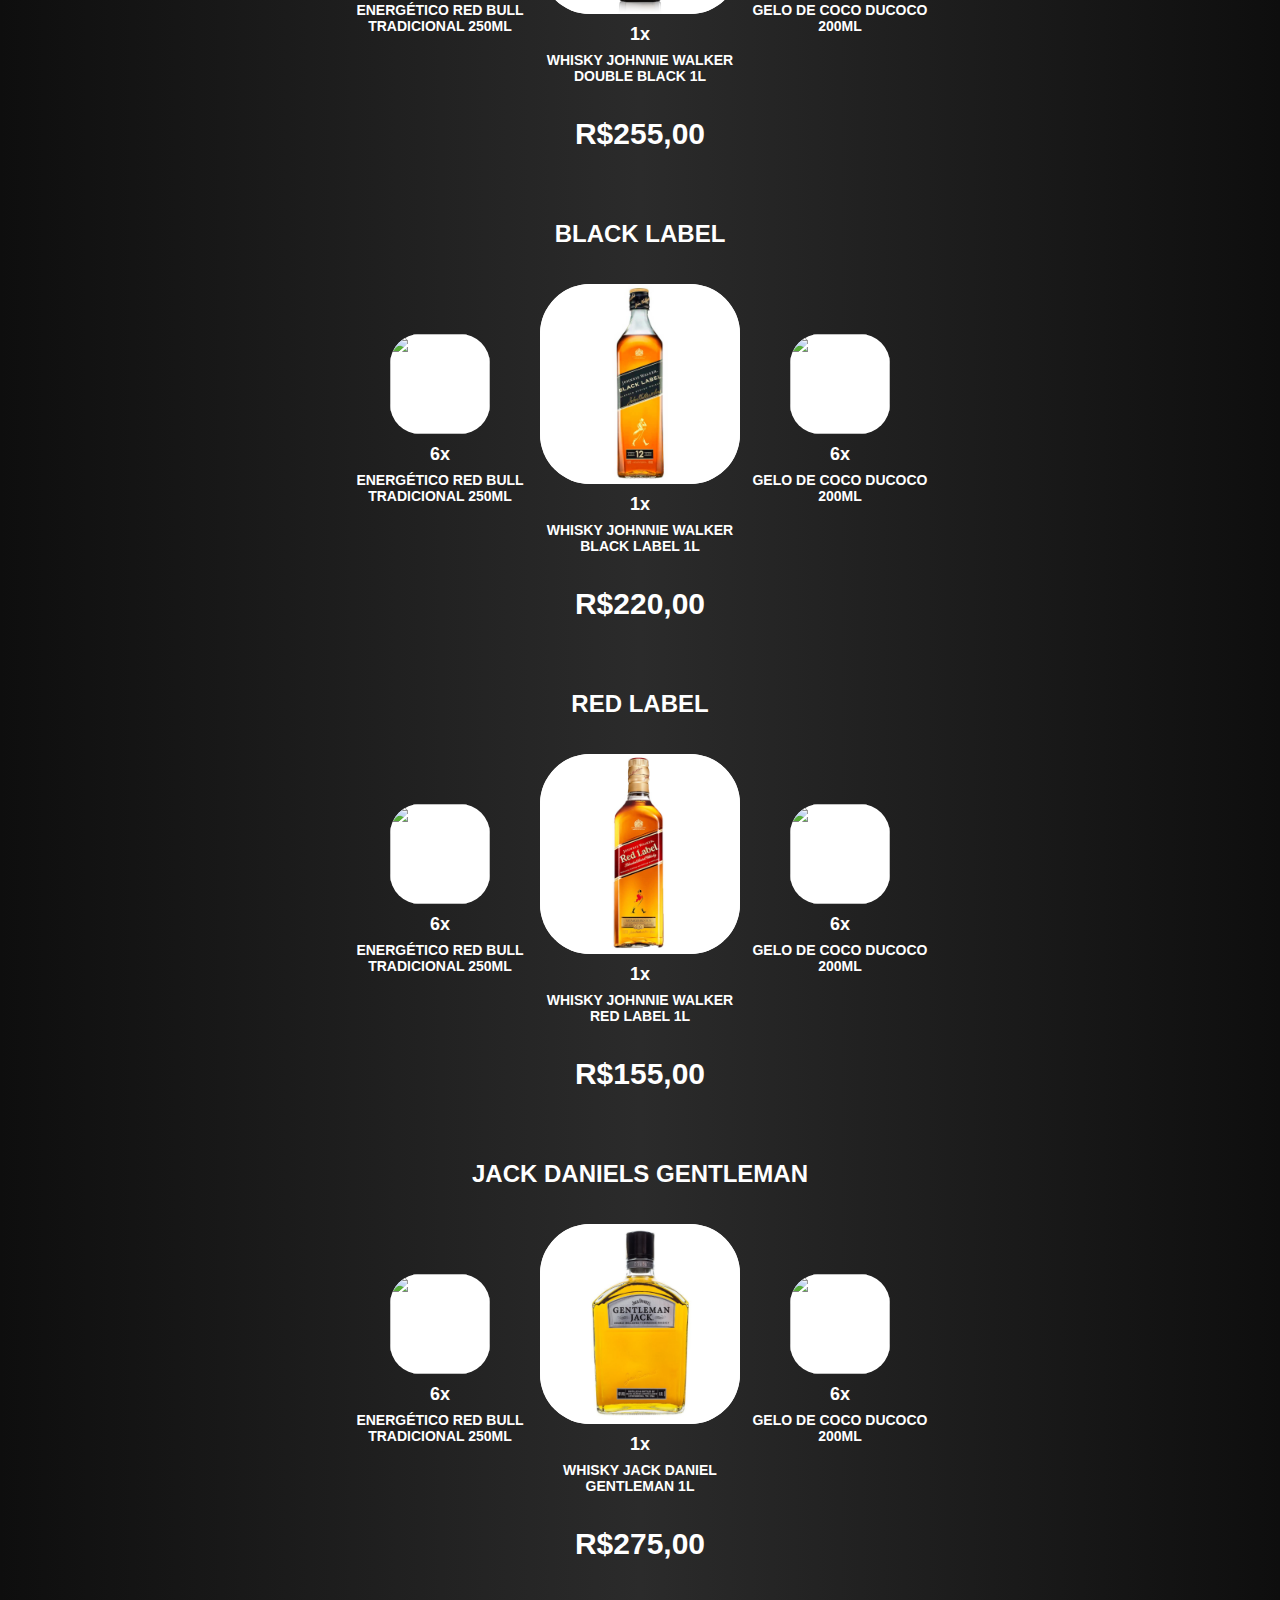
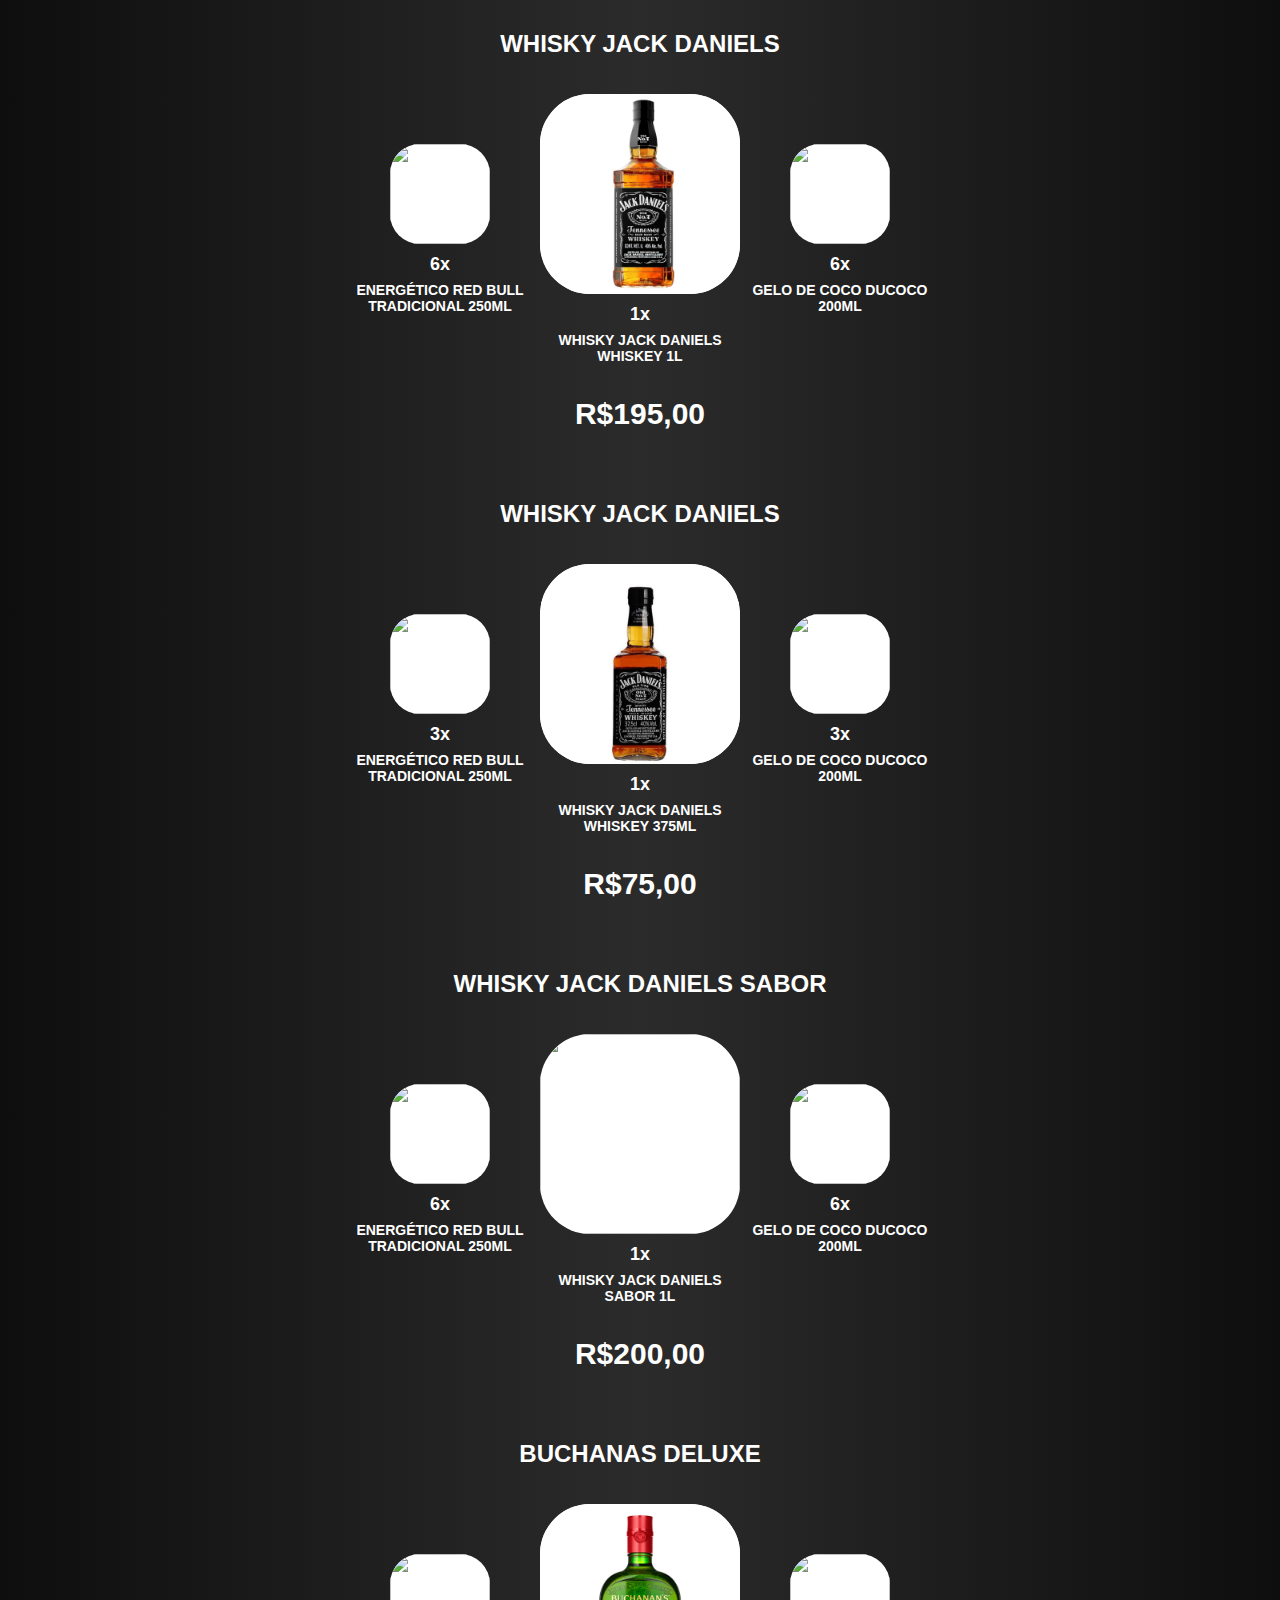
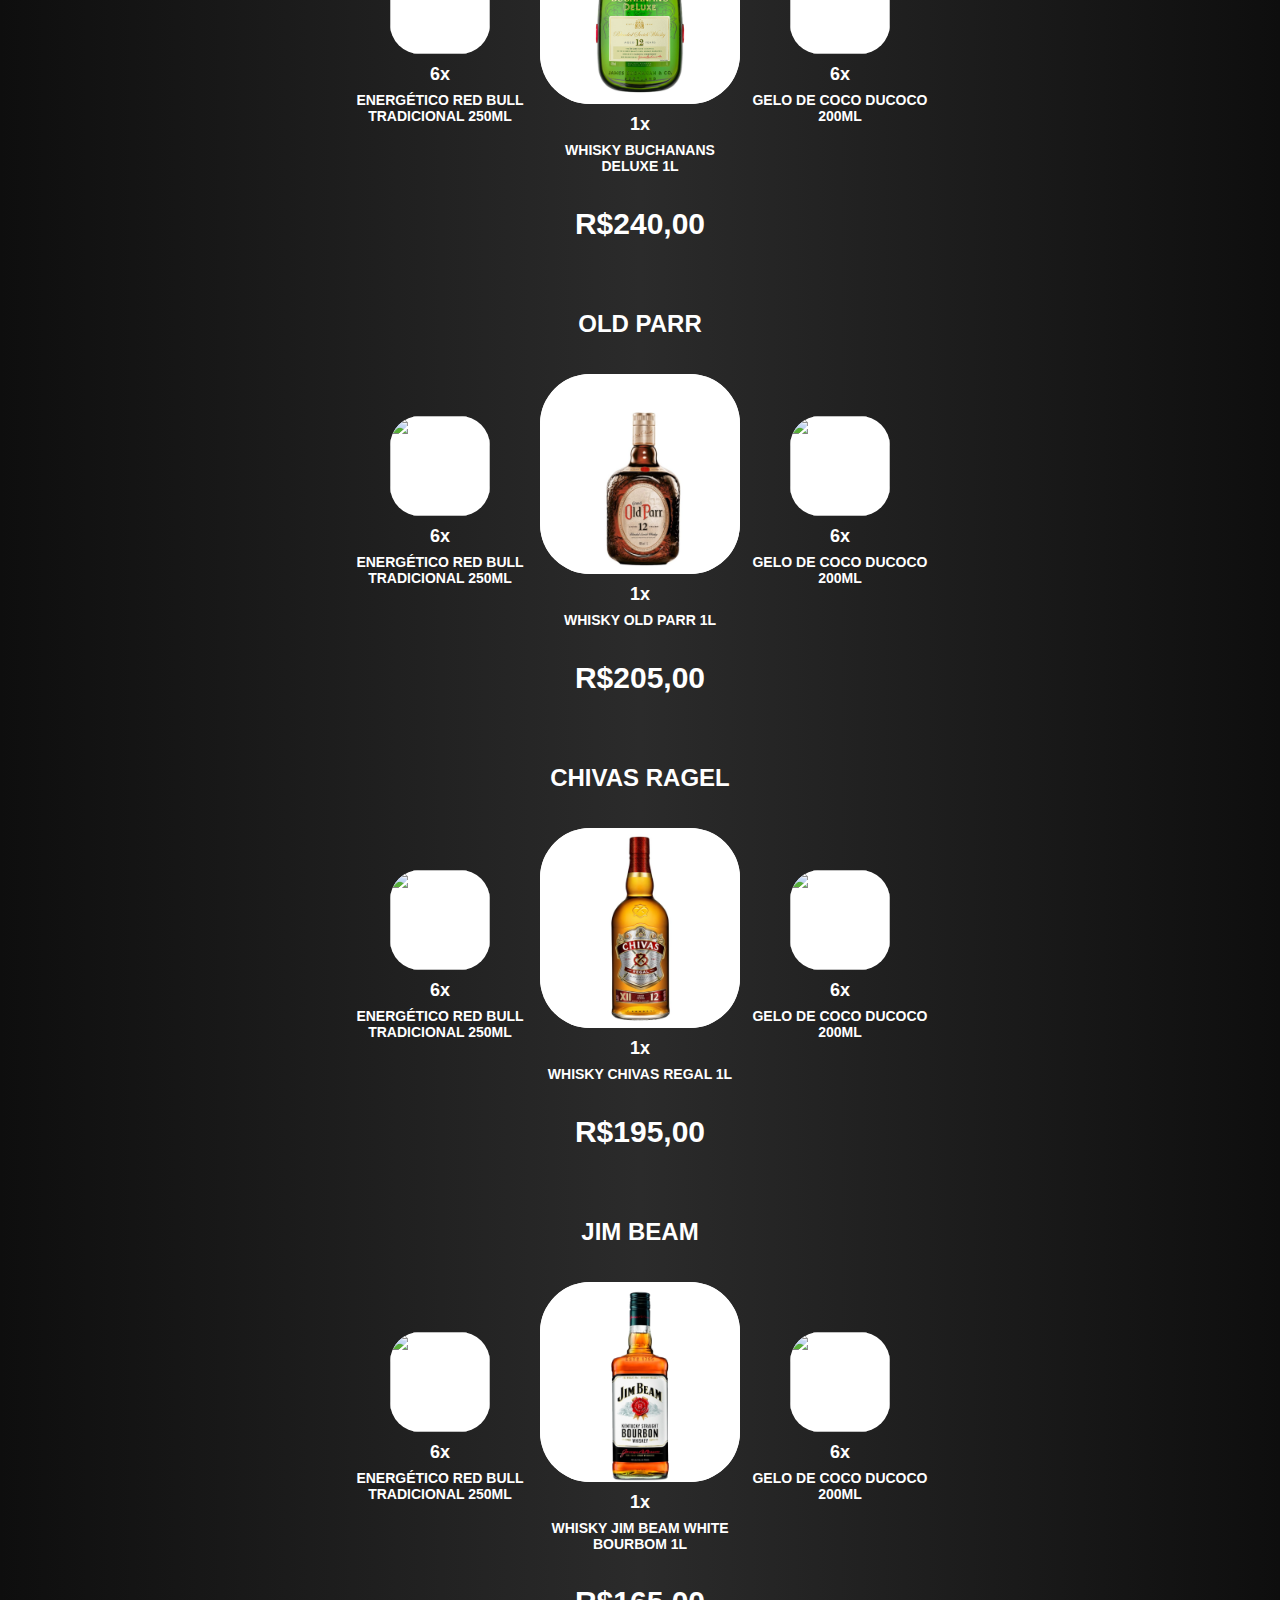
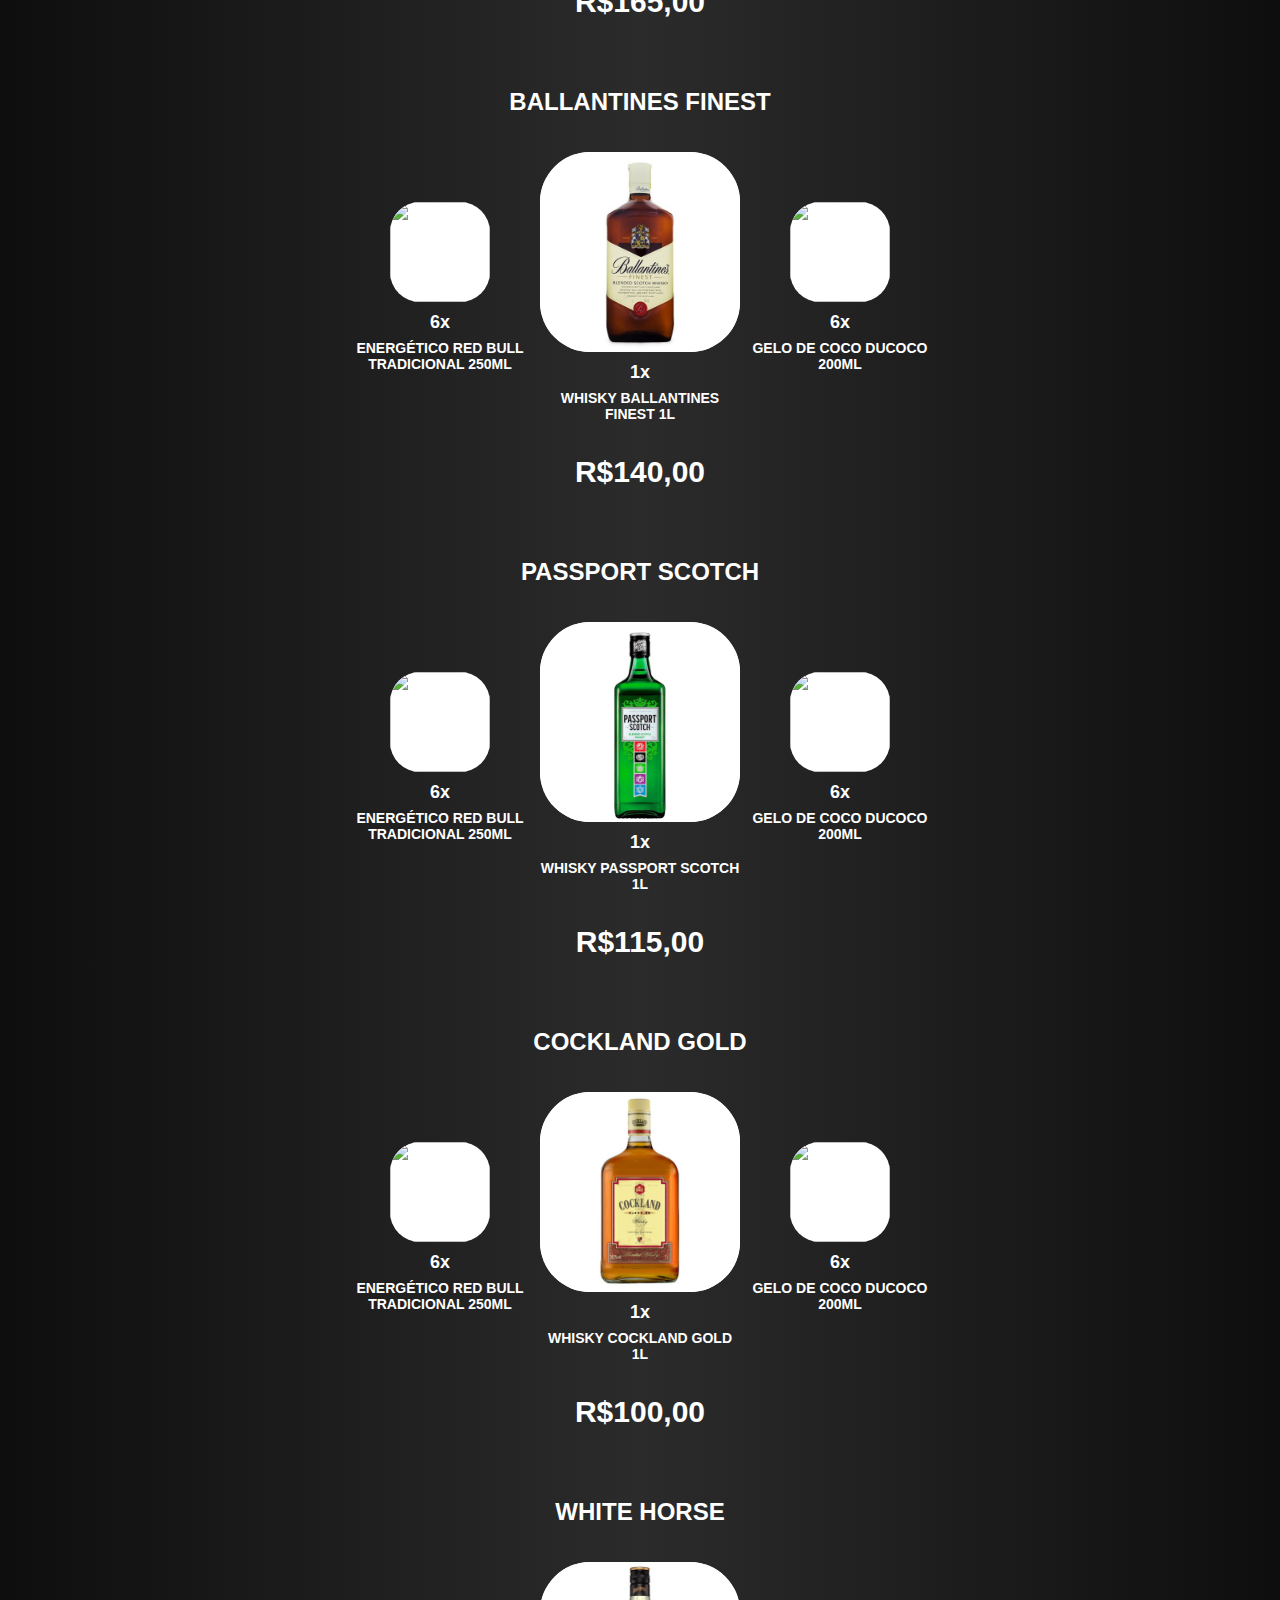
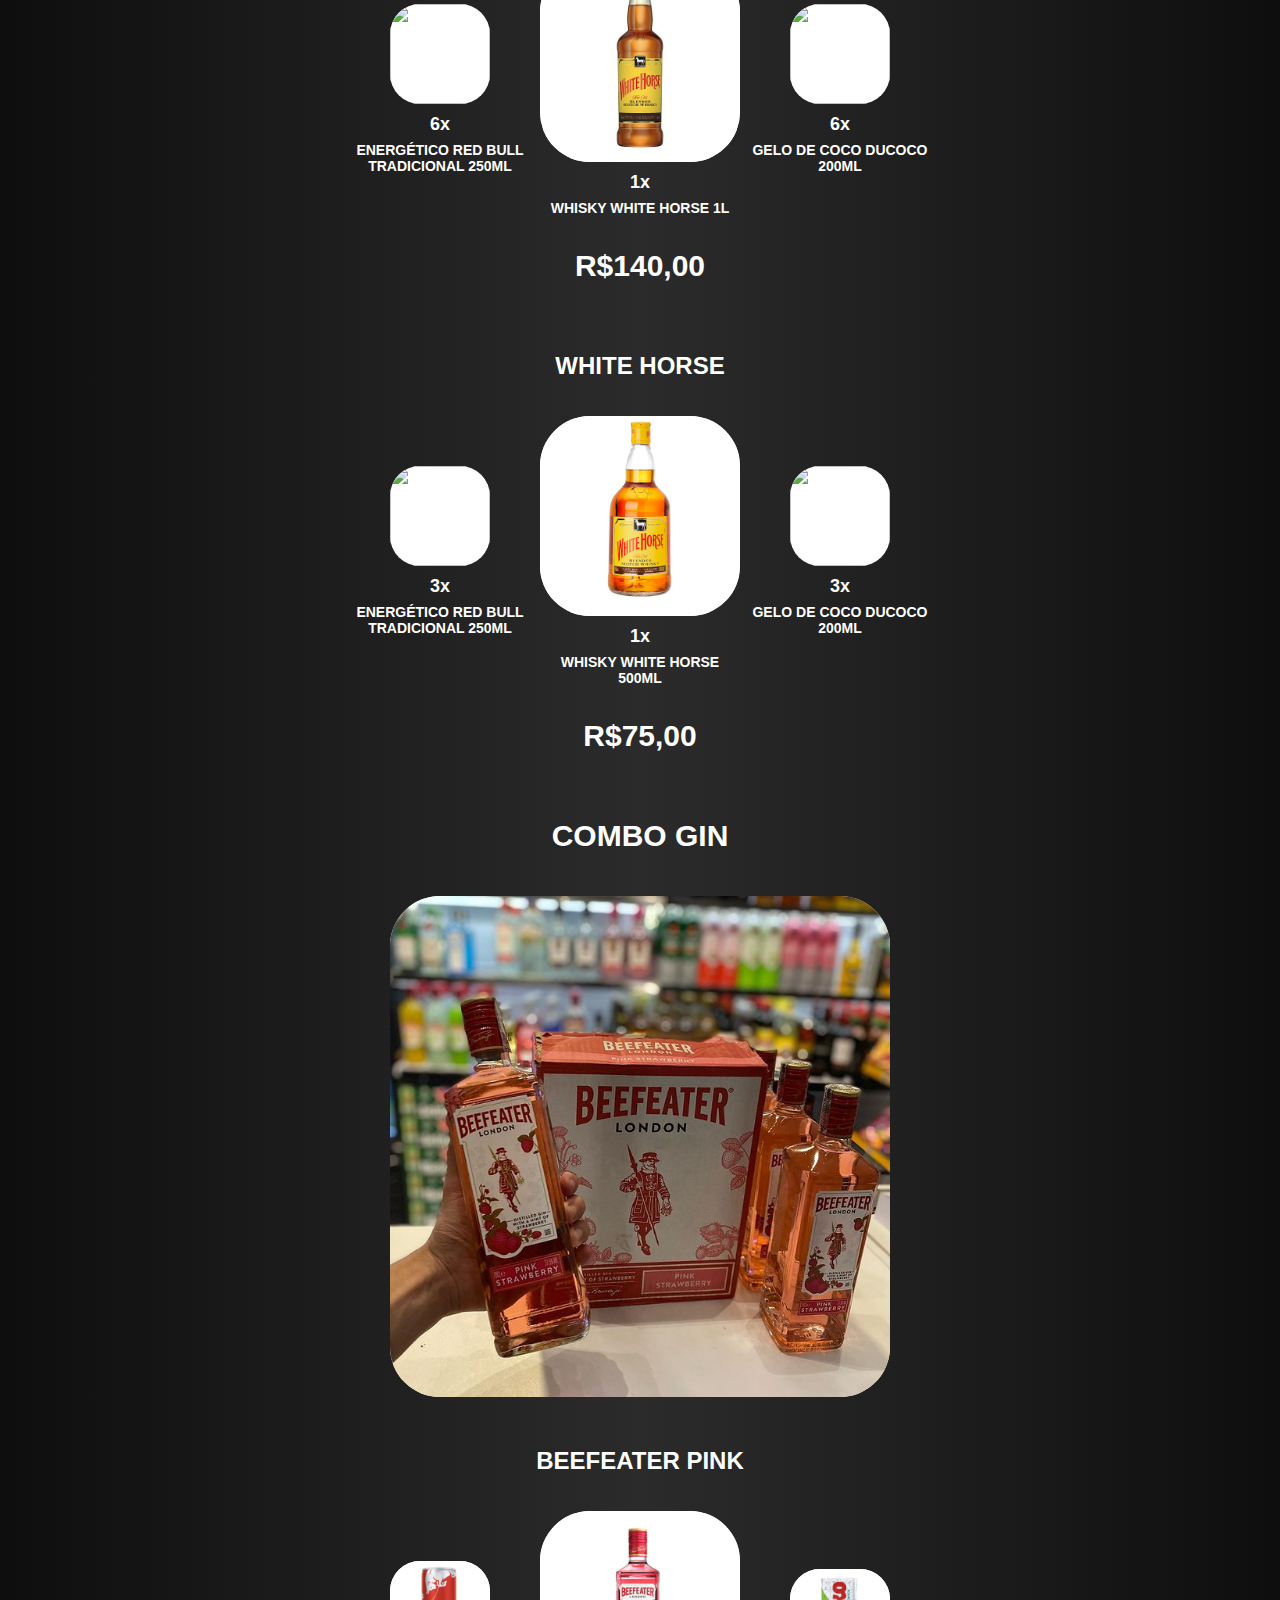
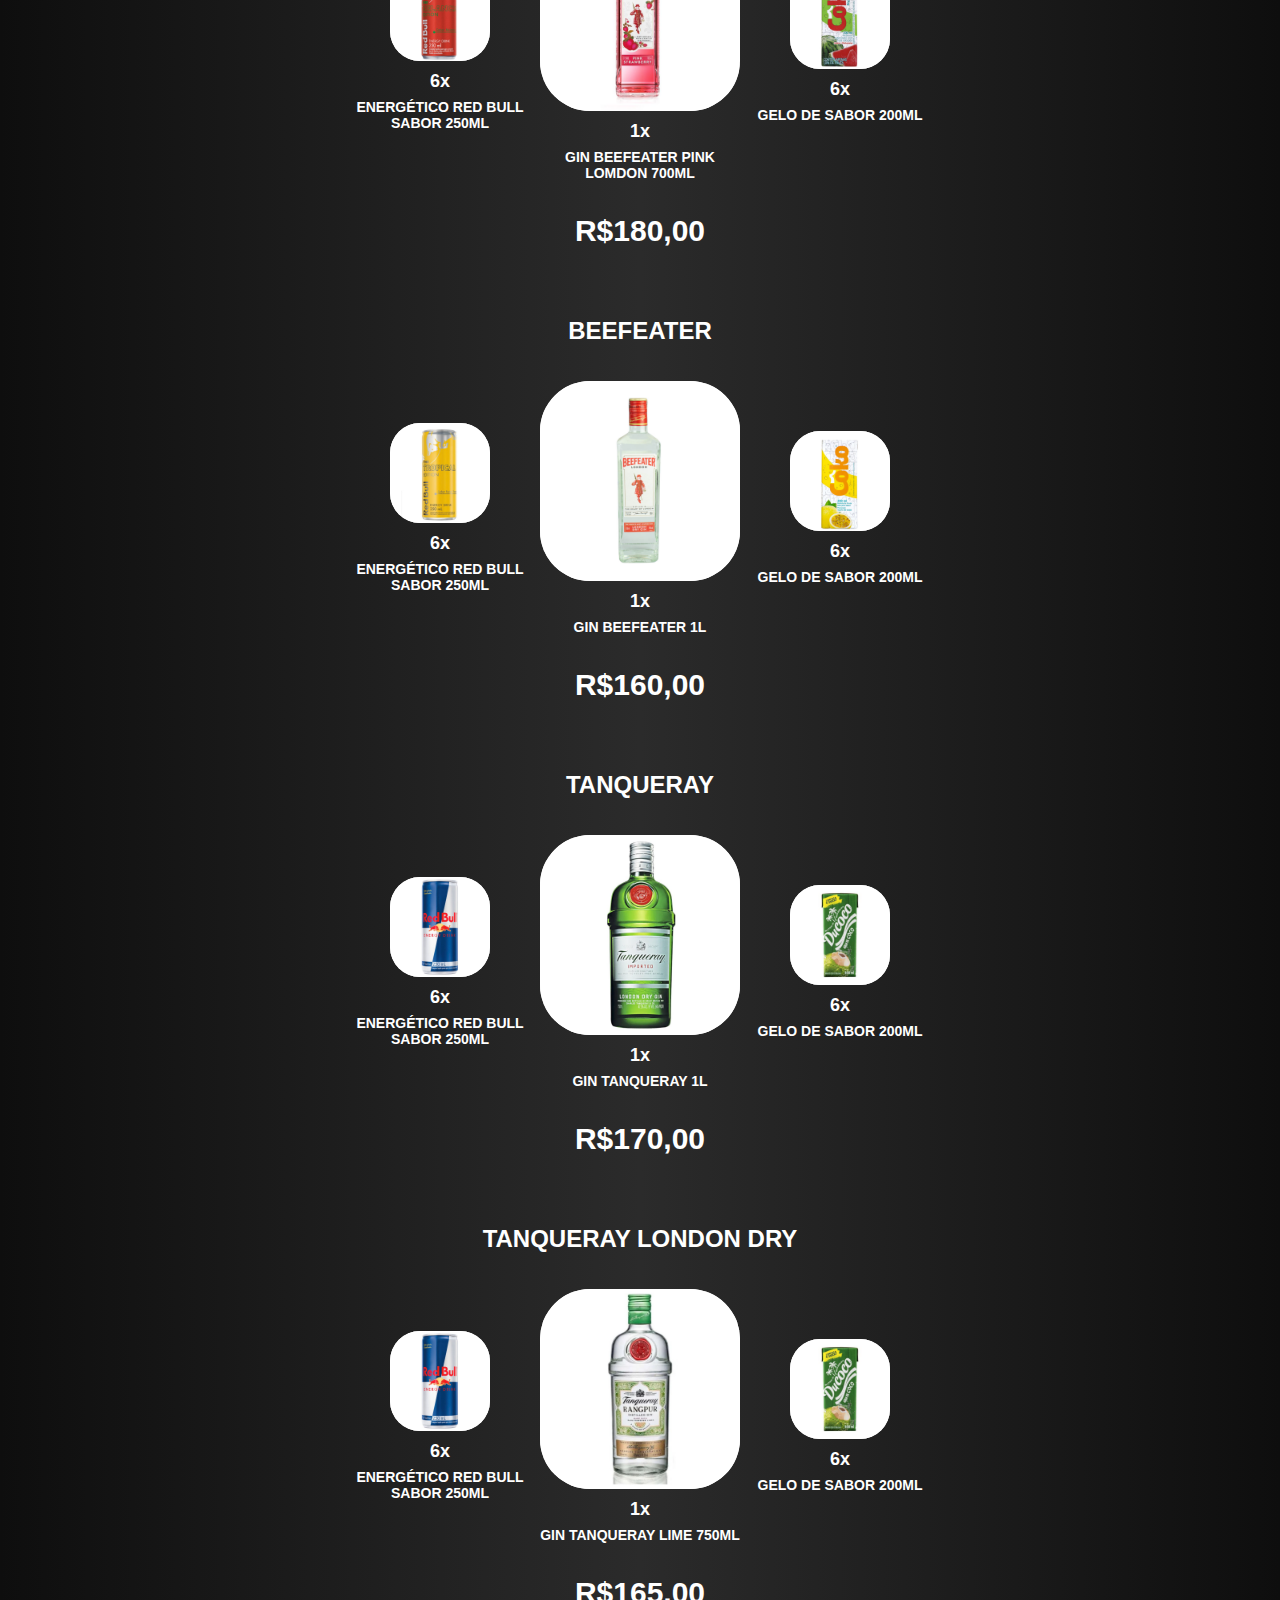
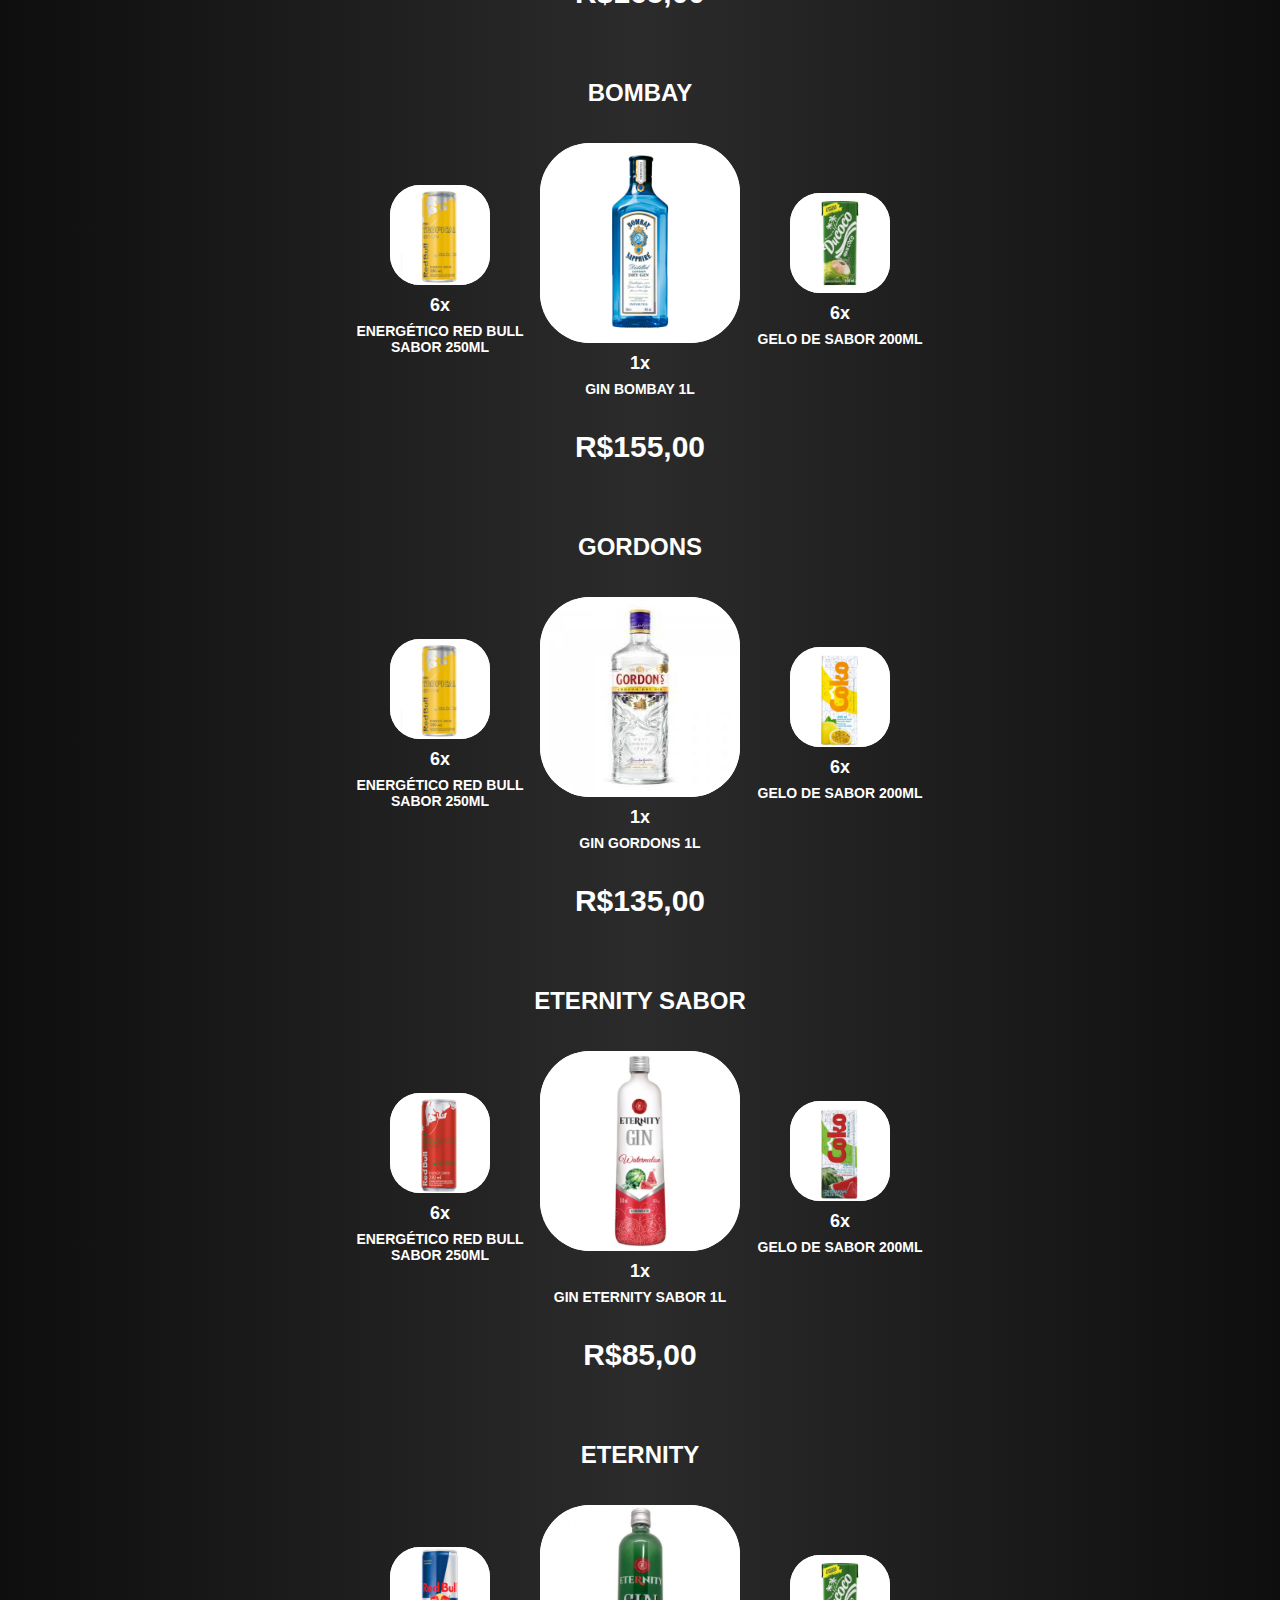
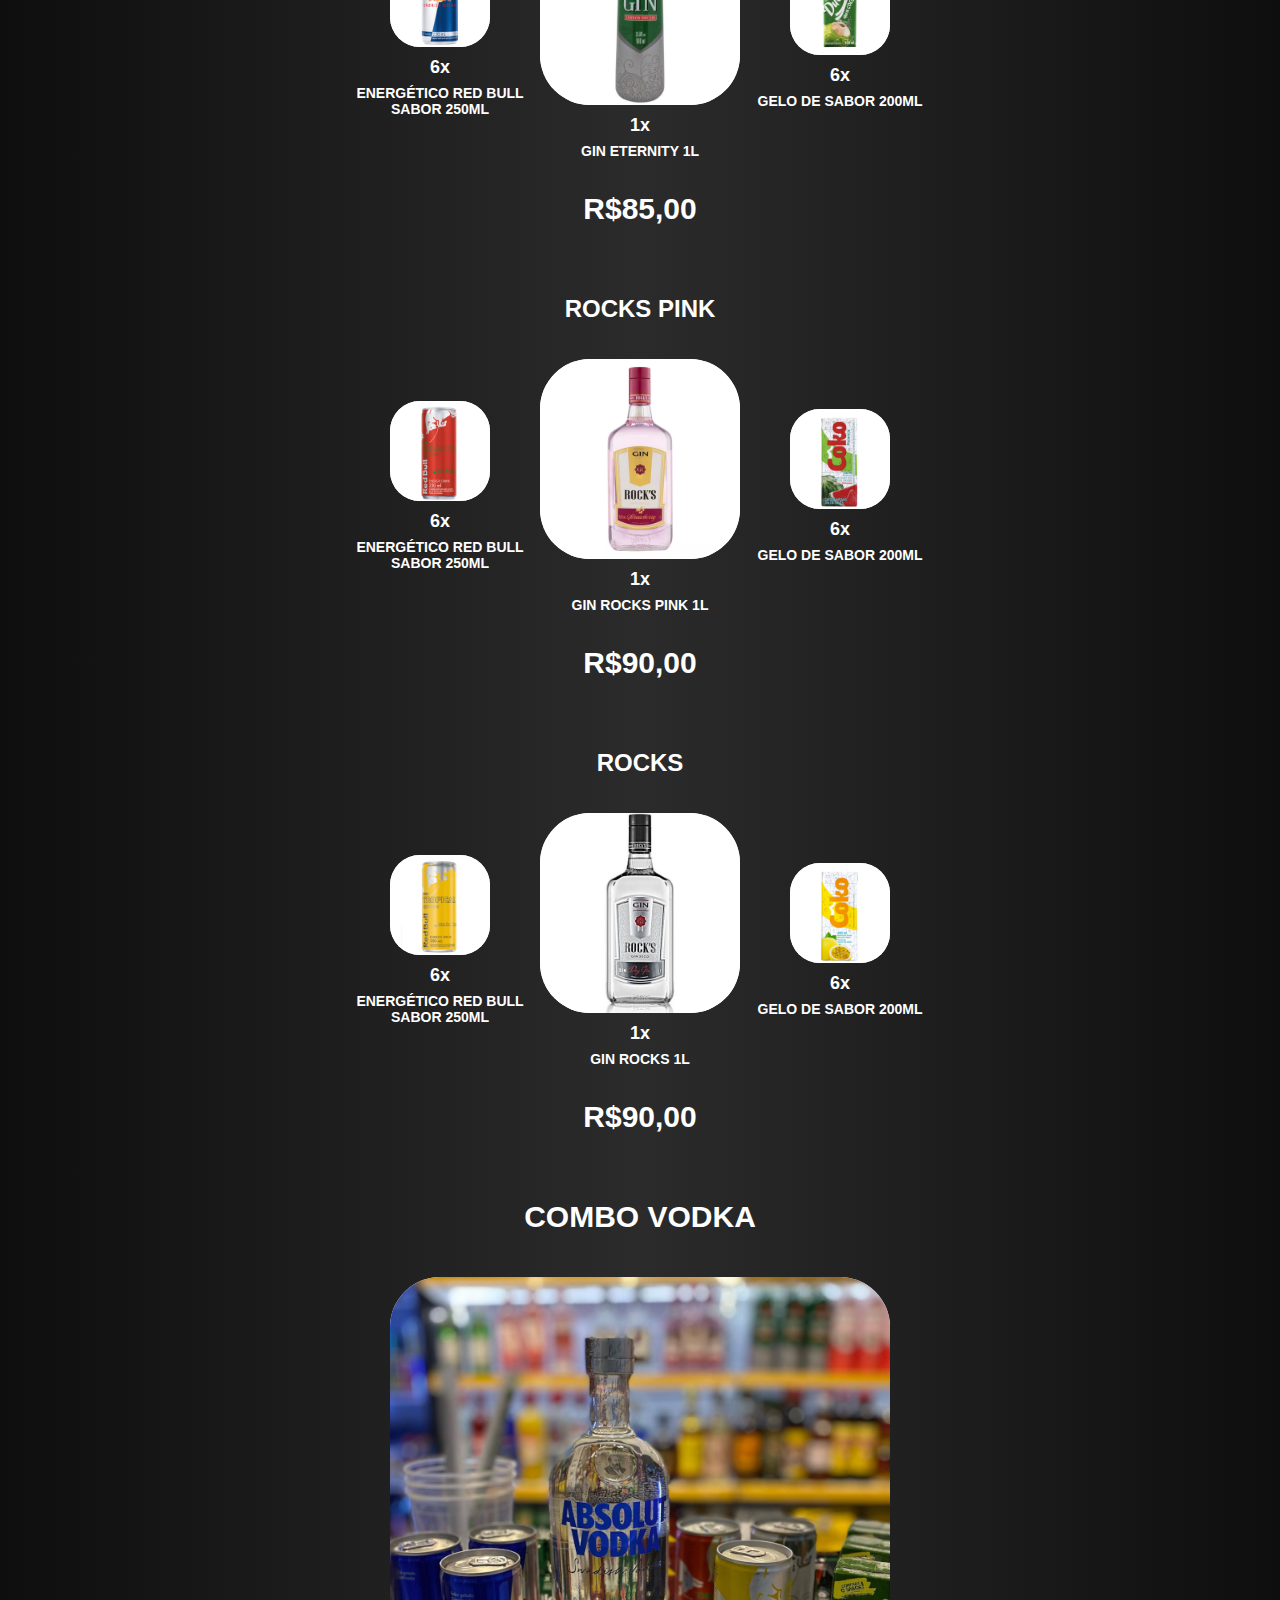
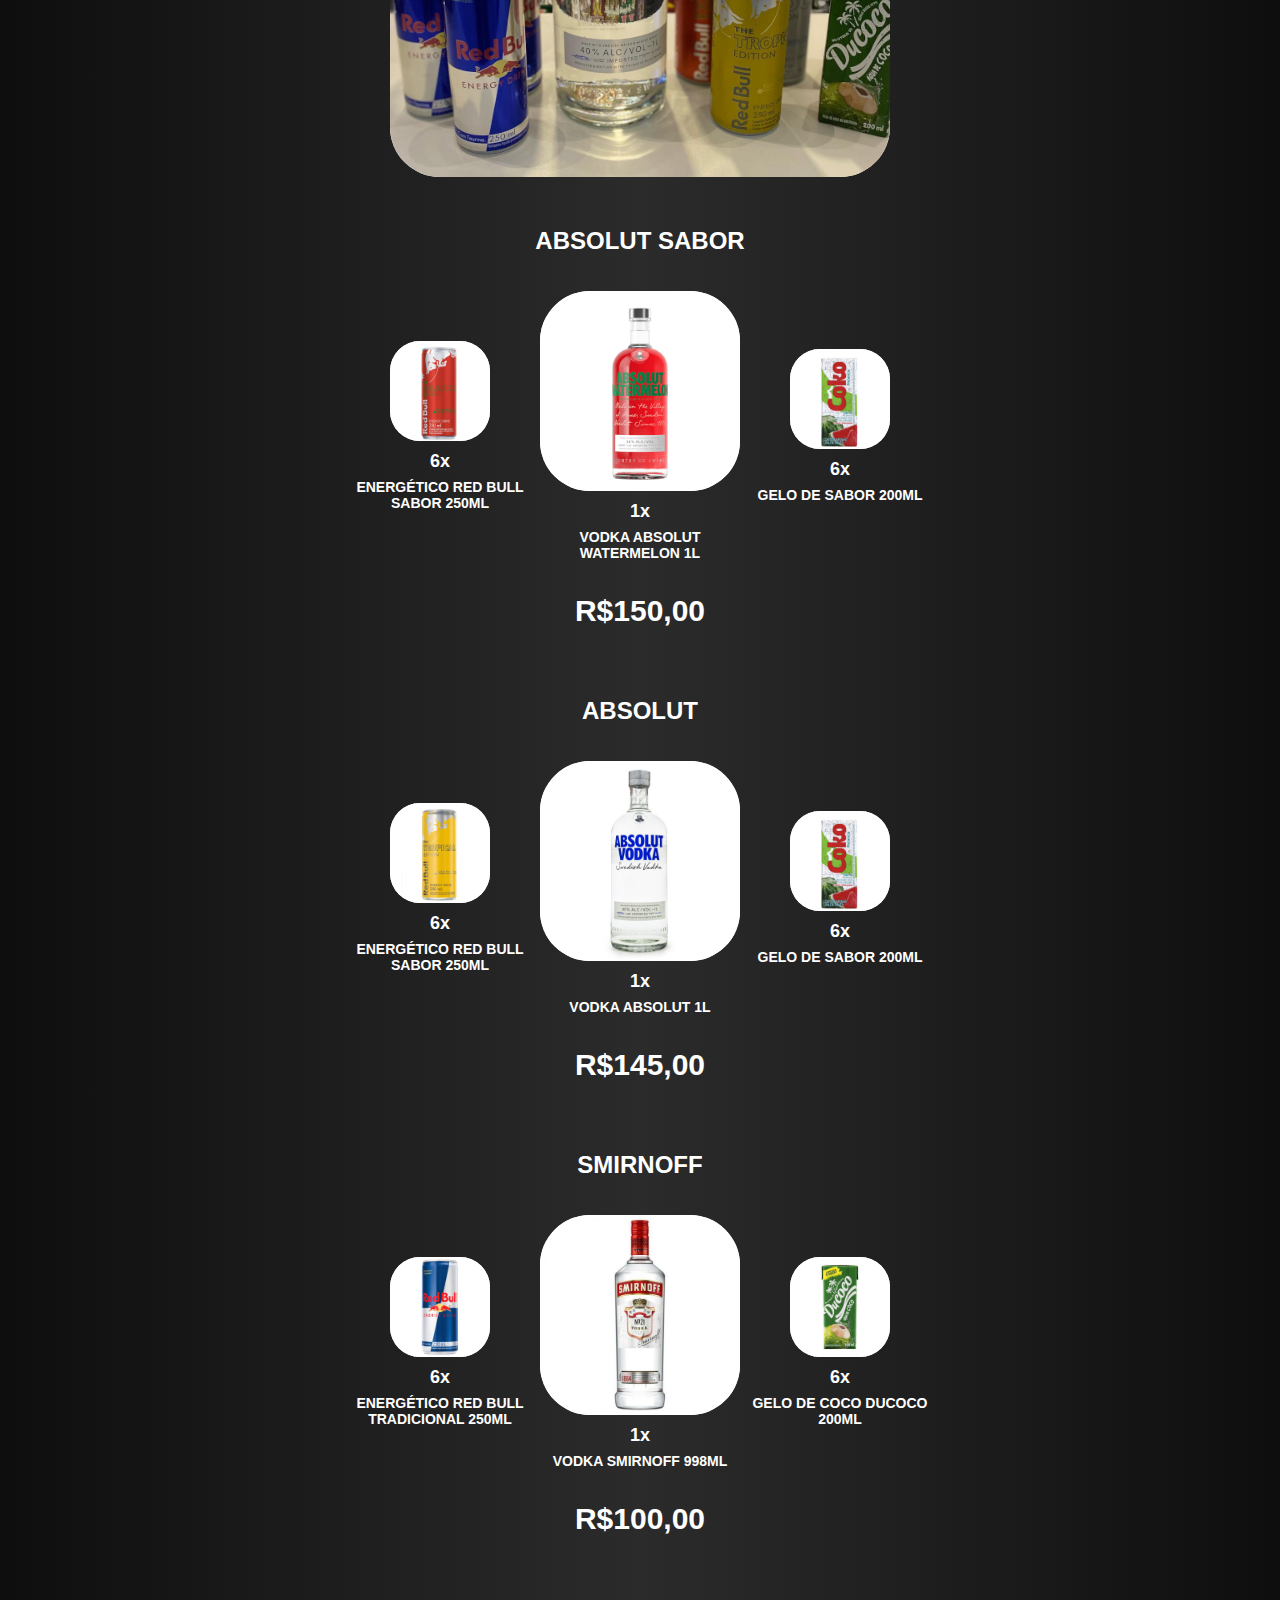
==== commit c9359866: "update 3.0" ====
--- a/combos/index.html
+++ b/combos/index.html
@@ -48,9 +48,9 @@
                 </div>
             </div>
             <div id="tema">
-                <a href="#categoria1" onclick="scrollToCategoria('categoria1')">whisky</a>
-                <a href="#categoria2" onclick="scrollToCategoria('categoria2')">gin</a>
-                <a href="#categoria3" onclick="scrollToCategoria('categoria3')">vodka</a>
+                <a href="#categoria1">whisky</a>
+                <a href="#categoria2">gin</a>
+                <a href="#categoria3">vodka</a>
             </div>
         </nav>
     </header>
--- a/combos/css/style.css
+++ b/combos/css/style.css
@@ -8,6 +8,7 @@
 
 html {
     scroll-behavior: smooth;
+    scroll-padding-top: 30px;
 }
 
 #paracima {
@@ -30,7 +31,7 @@
 
 #cabecalho {
     width: 100%;
-    height: 250px;
+    height: 220px;
     background: linear-gradient(to top, #111111, #353535);
     box-shadow: 0 1px 13px 0 rgba(0, 0, 0, 0.308);
     position: relative;
@@ -134,6 +135,7 @@
 }
 
 #navegacao .botao {
+    background-color: white;
     margin: 2px;
     padding: 10px;
     border-radius: 10px;
@@ -374,7 +376,7 @@
 
 @media (max-width: 550px) {
     #principal #listaCombos #divimagem a img {
-        width: 100%;
+        width: 80%;
     }
 }
 
